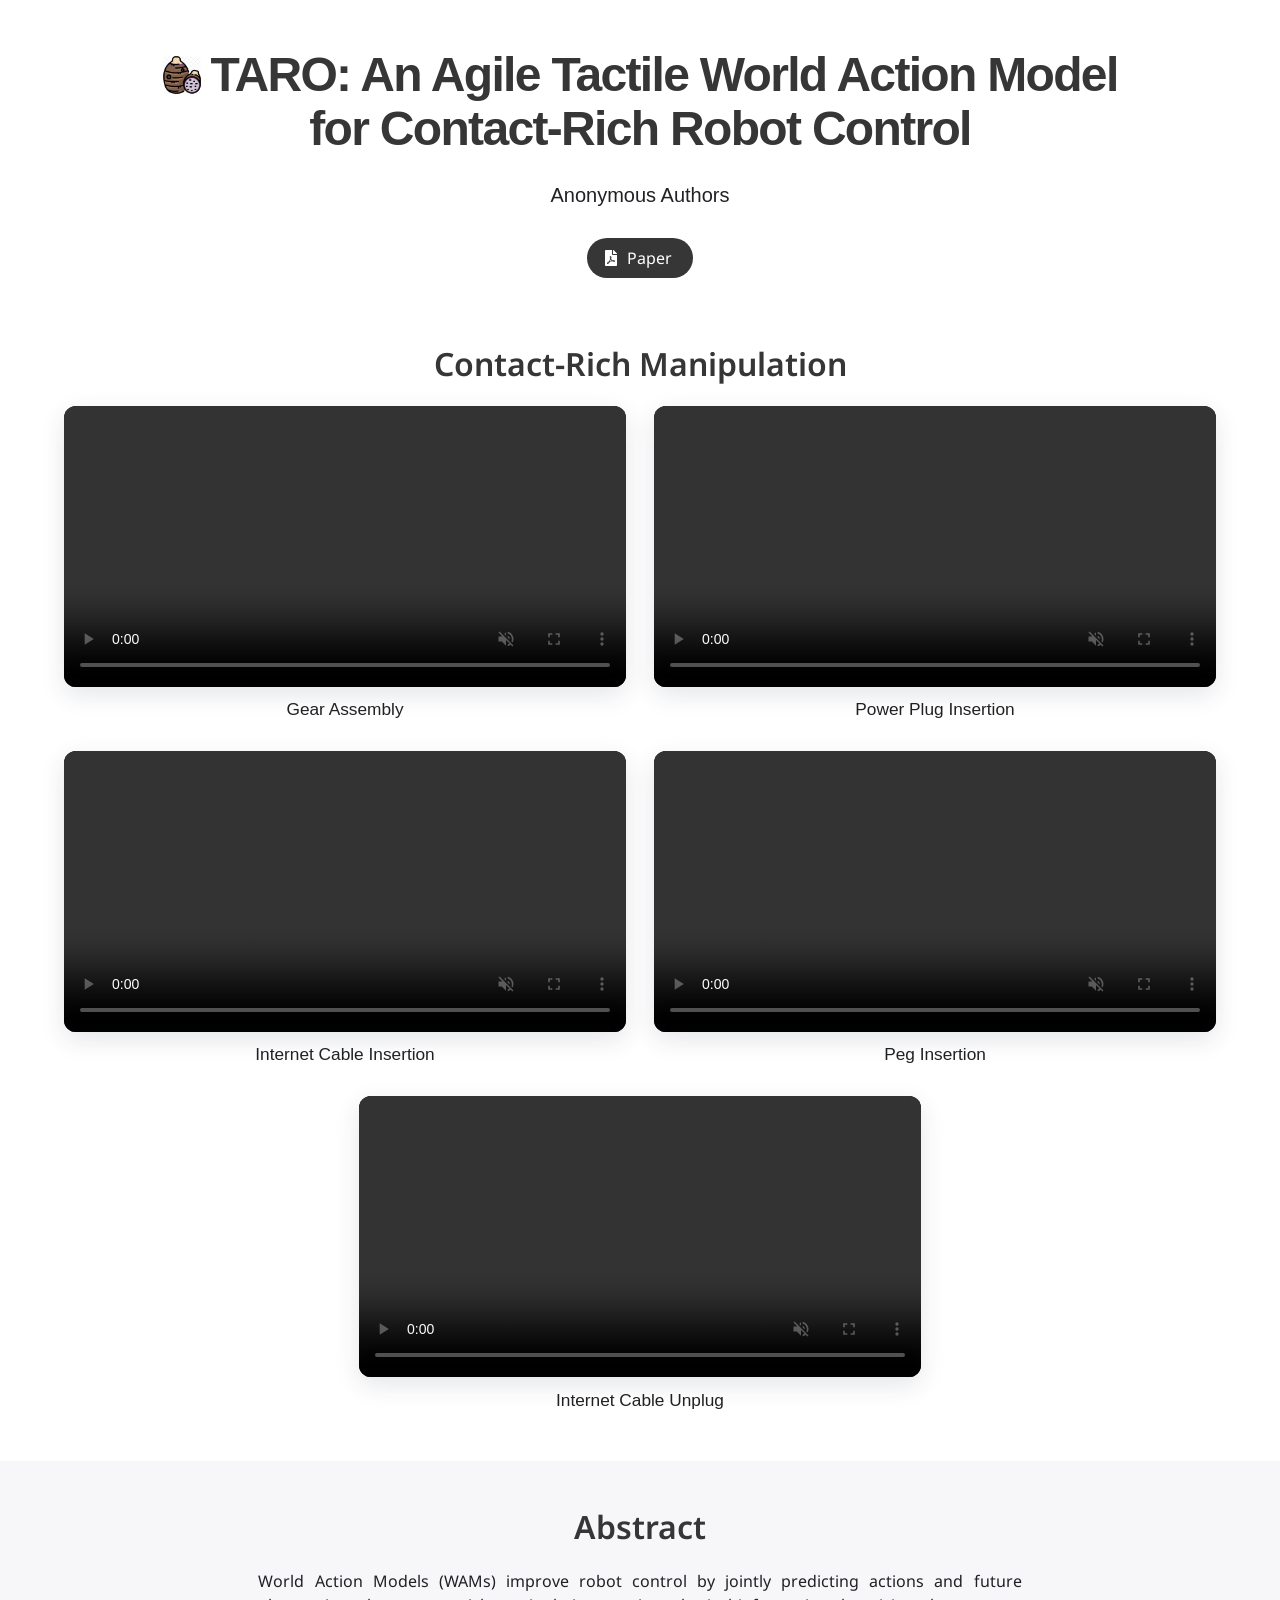
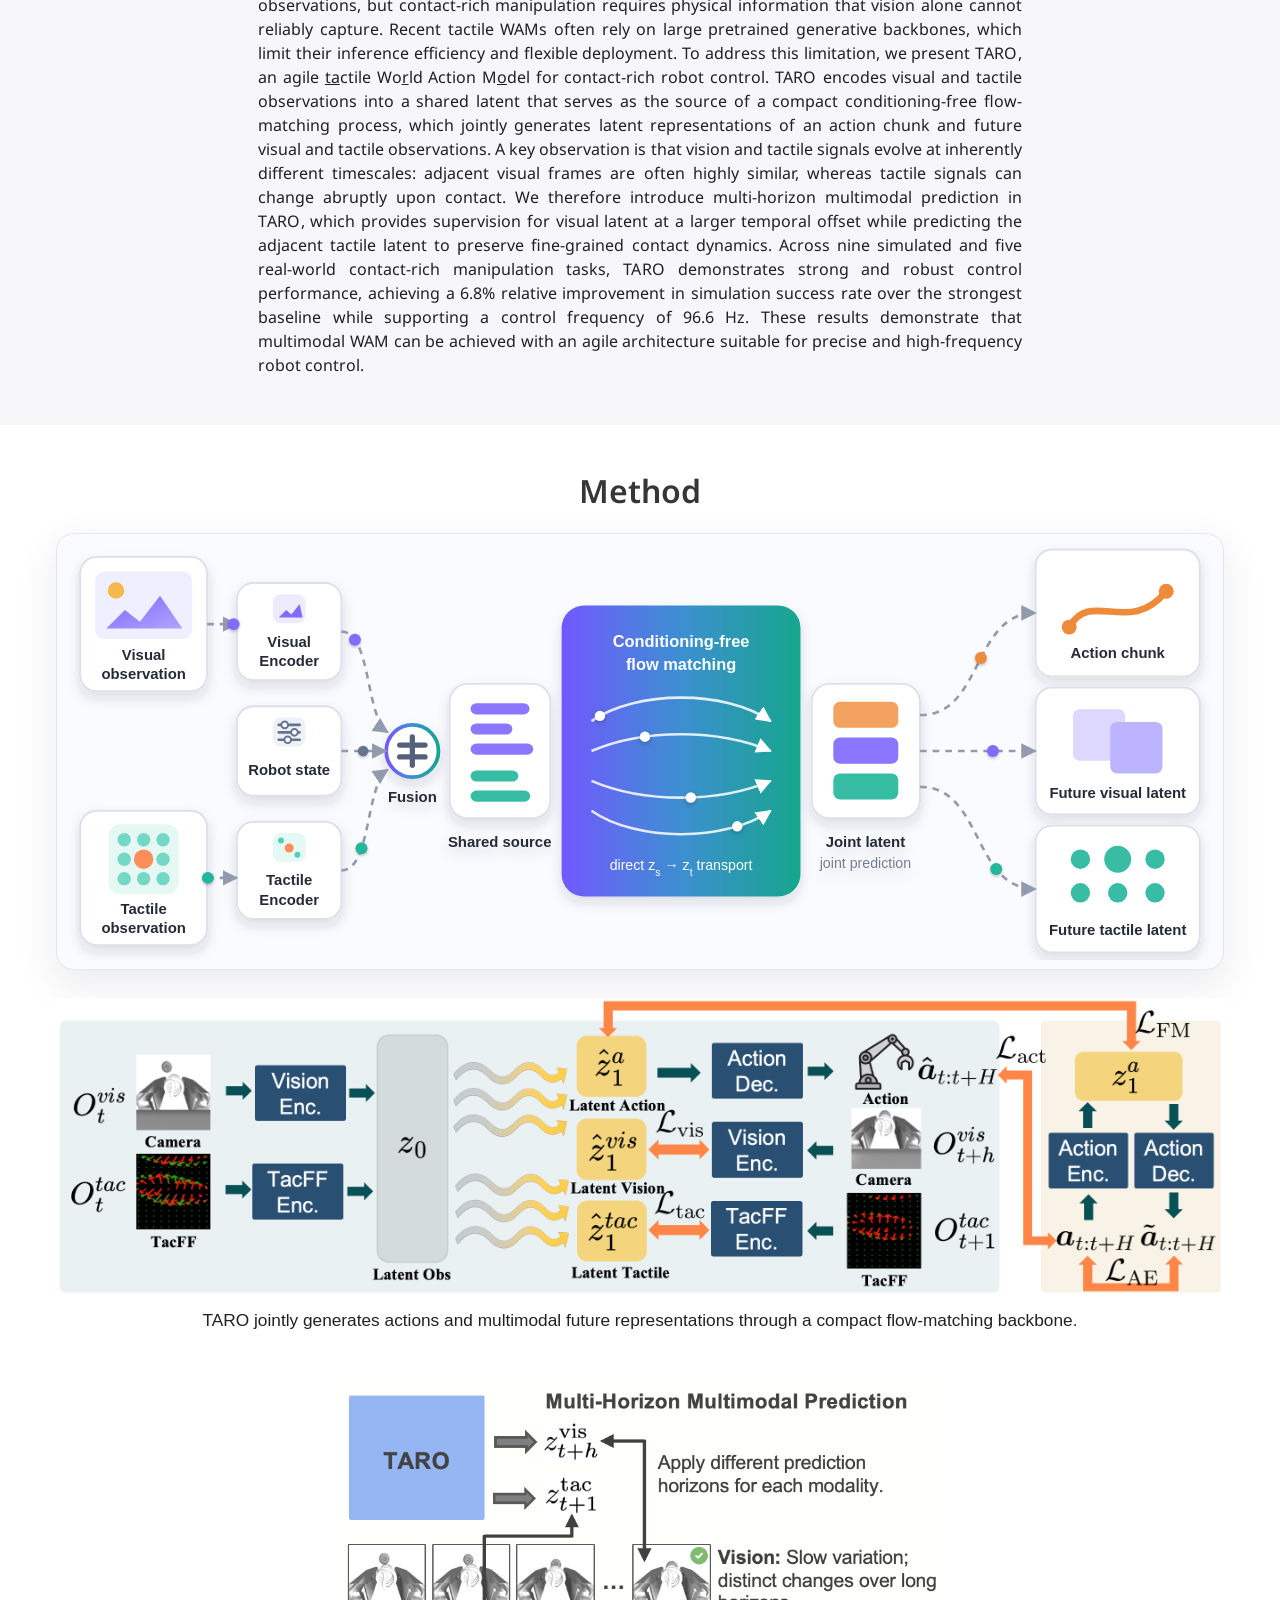
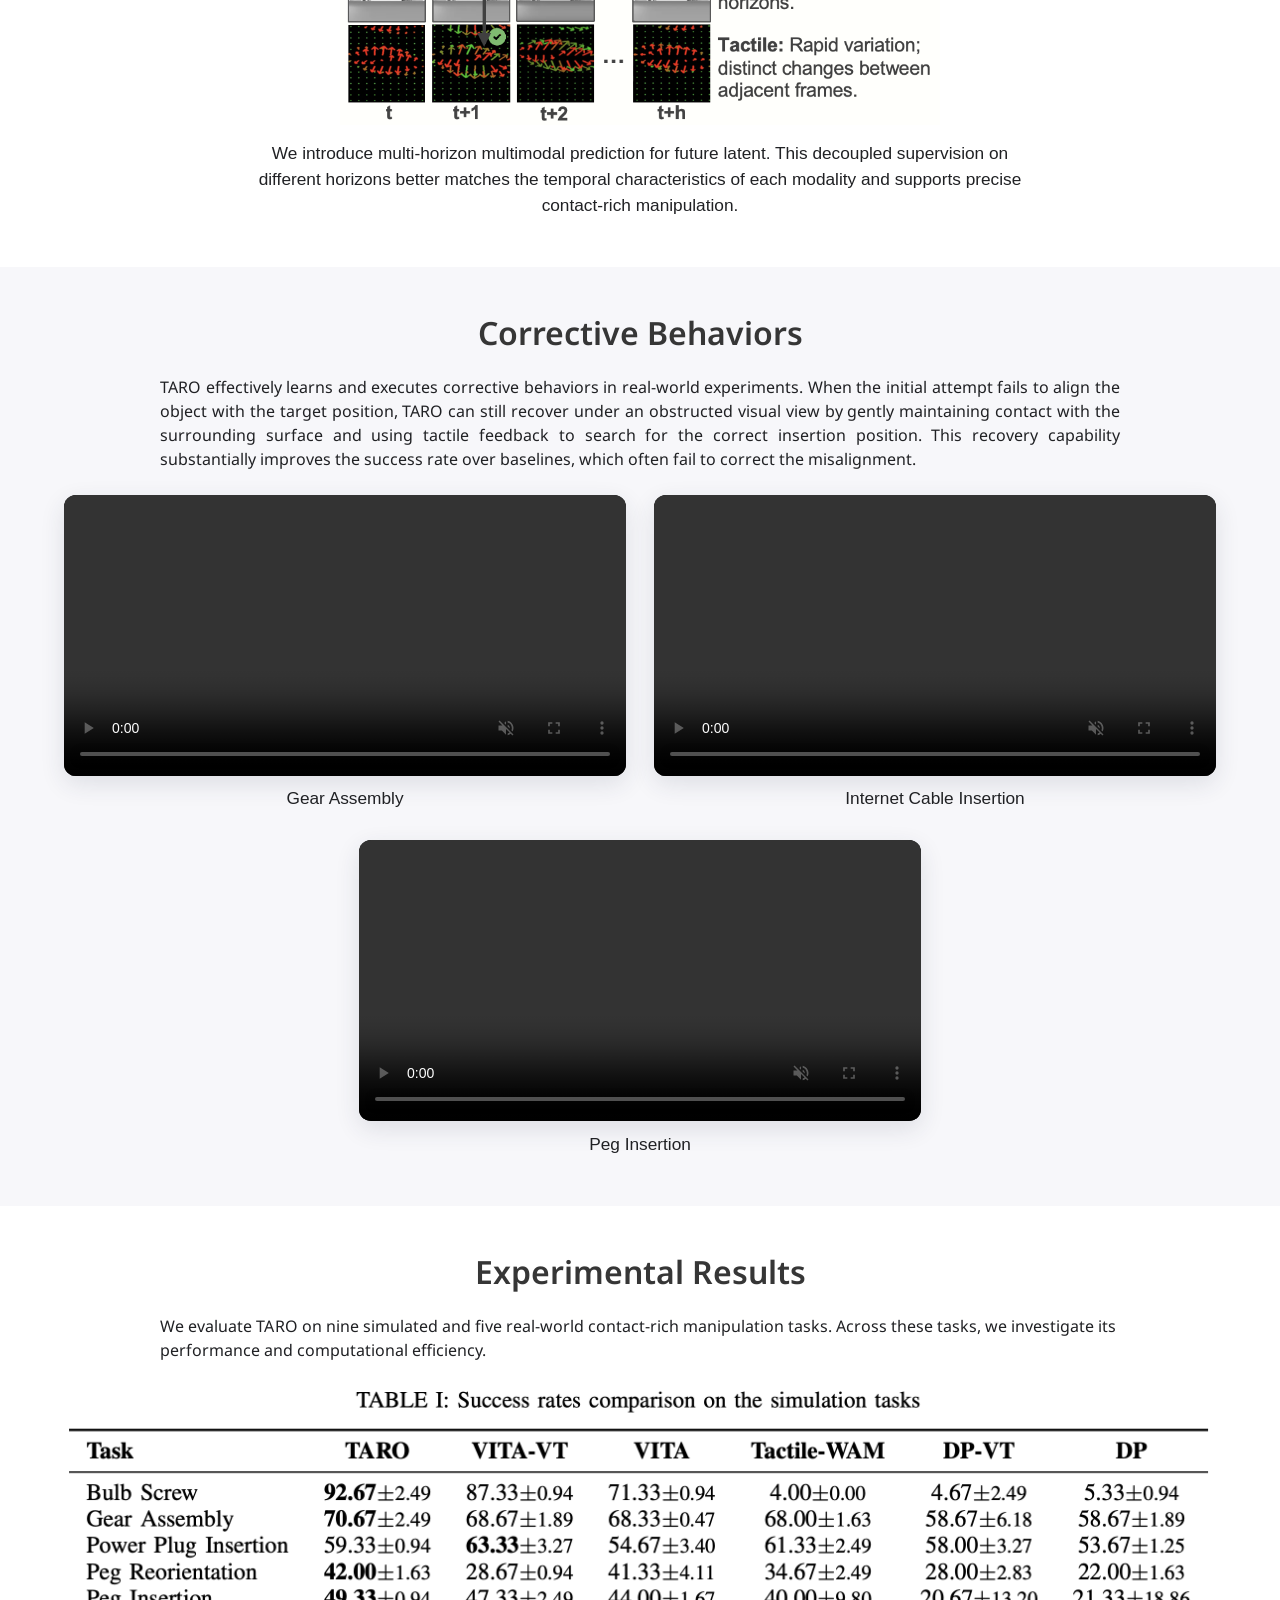
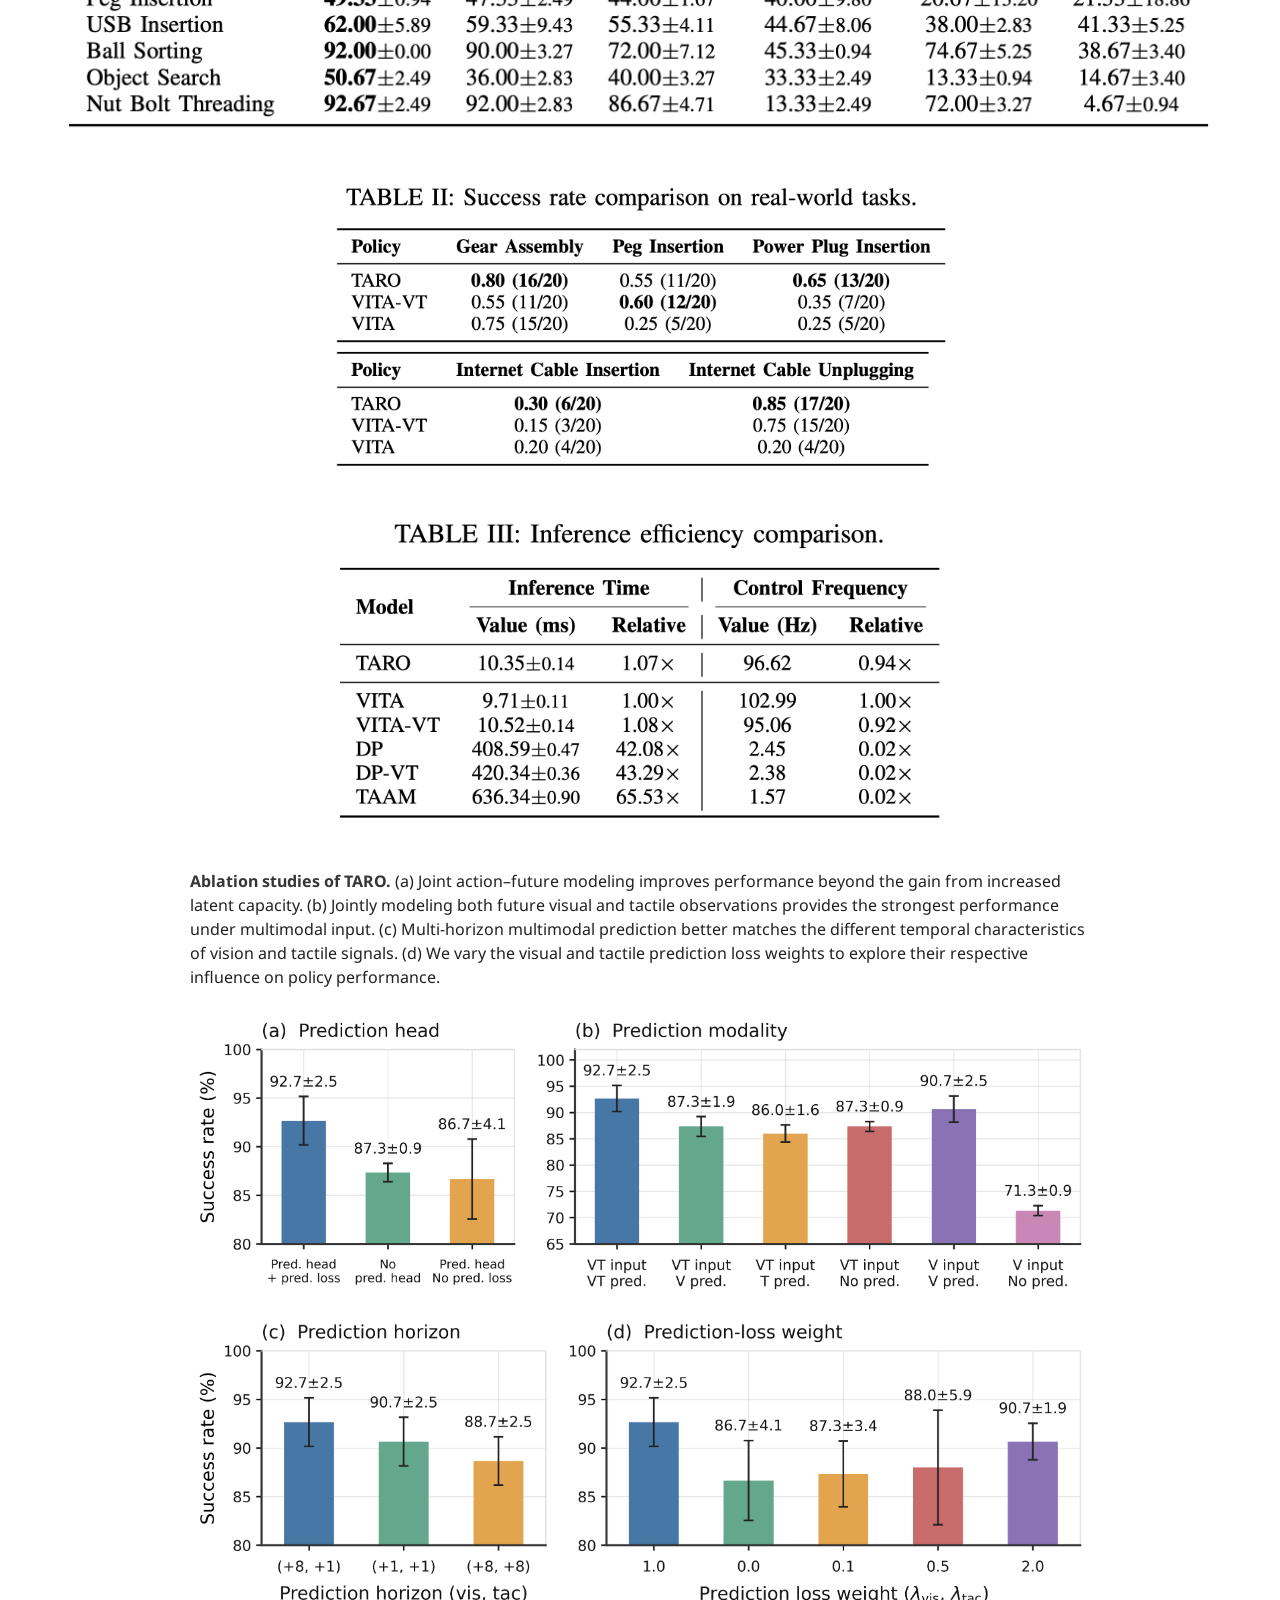
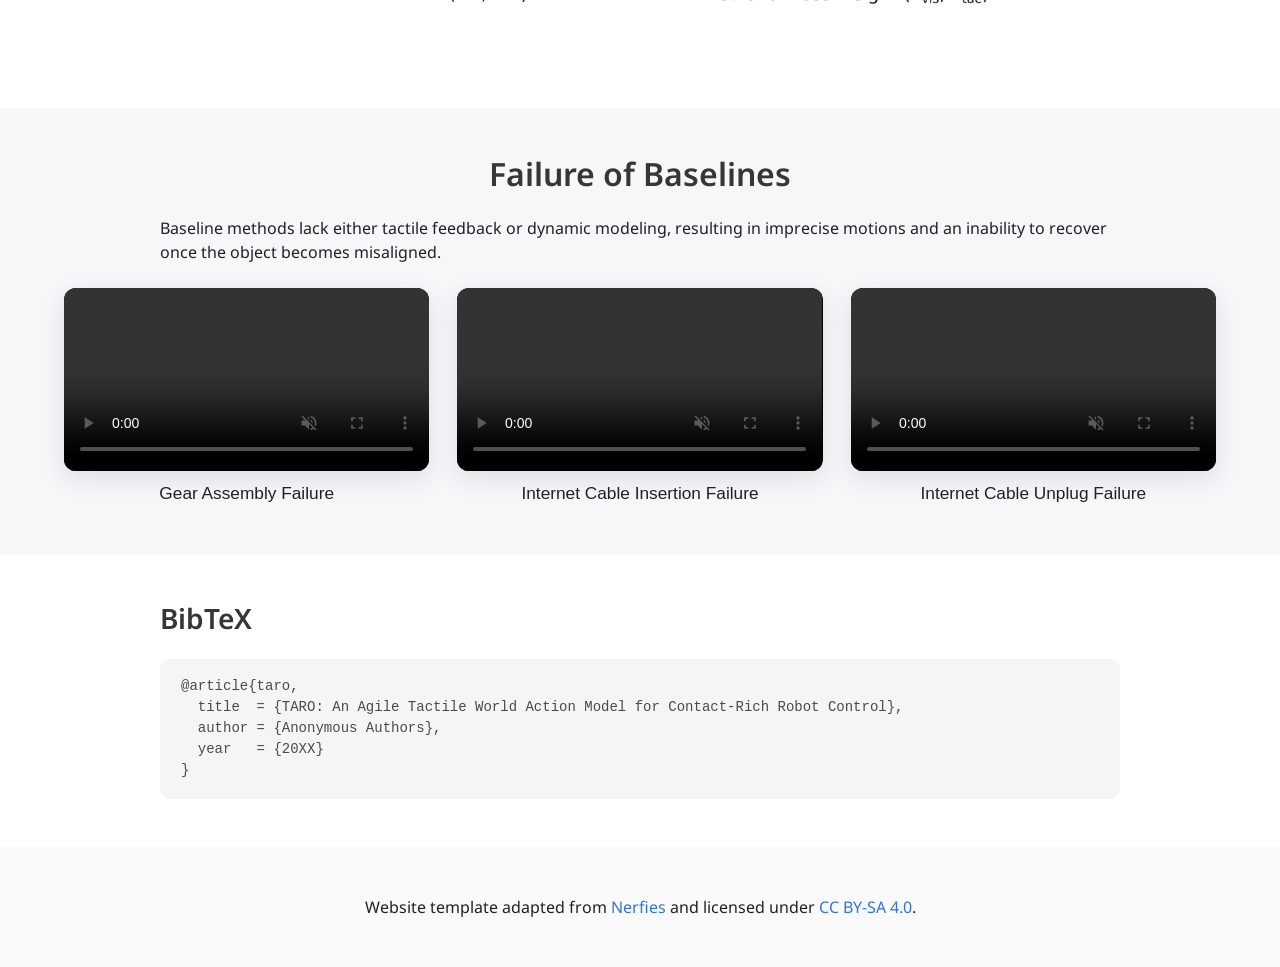
==== anonymous/index.html @ e1e8ef32 "add anonymous" ====
<!DOCTYPE html>
<!-- Generated by scripts/build-anonymous.rb; do not edit directly. -->
<html lang="en">
<head>
  <meta charset="utf-8">
  <meta name="robots" content="noindex, nofollow, noarchive, nosnippet">
  <meta name="description" content="TARO: An Agile Tactile World Action Model for Contact-Rich Robot Control.">
  <meta name="keywords" content="TARO, tactile world action model, visuotactile, robot learning">
  <meta name="viewport" content="width=device-width, initial-scale=1">
  <title>TARO: An Agile Tactile World Action Model for Contact-Rich Robot Control</title>

  <link href="https://fonts.googleapis.com/css?family=Google+Sans|Noto+Sans|Castoro" rel="stylesheet">
  <link rel="stylesheet" href="../static/css/bulma.min.css">
  <link rel="stylesheet" href="../static/css/index.css">
  <link rel="icon" type="image/webp" href="../static/images/taro-icon-svg-download-png-2378925.webp">
  <script defer src="../static/js/fontawesome.all.min.js"></script>
</head>
<body>
  <section class="hero">
    <div class="hero-body">
      <div class="container is-max-desktop">
        <div class="columns is-centered">
          <div class="column has-text-centered">
            <h1 class="title is-1 publication-title">
              <span class="title-brand"><img class="title-brand-icon"
                   src="../static/images/taro-icon-svg-download-png-2378925.webp" alt="">TARO:</span>
              An Agile Tactile World Action Model for Contact-Rich Robot Control
            </h1>

            <div class="is-size-5 publication-authors">
              <span class="author-block">Anonymous Authors</span>
            </div>

            <div class="publication-links">
              <span class="link-block">
                <a href="#" class="button is-normal is-rounded is-dark" aria-label="Paper link placeholder">
                  <span class="icon"><i class="fas fa-file-pdf"></i></span>
                  <span>Paper</span>
                </a>
              </span>
            </div>
          </div>
        </div>
      </div>
    </div>
  </section>

  <section class="section contact-rich-section">
    <div class="container is-widescreen">
      <h2 class="title is-3 has-text-centered">Contact-Rich Manipulation</h2>
      <div class="task-video-grid">
        <figure class="task-video-card">
          <video controls autoplay muted loop playsinline preload="metadata">
            <source src="../static/images/gear_assembly_middle_tactile.mp4" type="video/mp4">
          </video>
          <figcaption>Gear Assembly</figcaption>
        </figure>
        <figure class="task-video-card">
          <video controls autoplay muted loop playsinline preload="metadata">
            <source src="../static/images/power_plug_insertion_middle_tactile.mp4" type="video/mp4">
          </video>
          <figcaption>Power Plug Insertion</figcaption>
        </figure>
        <figure class="task-video-card">
          <video controls autoplay muted loop playsinline preload="metadata">
            <source src="../static/images/internet_cable_insertion_middle_tactile.mp4" type="video/mp4">
          </video>
          <figcaption>Internet Cable Insertion</figcaption>
        </figure>
        <figure class="task-video-card">
          <video controls autoplay muted loop playsinline preload="metadata">
            <source src="../static/images/peg_insertion_middle_tactile.mp4" type="video/mp4">
          </video>
          <figcaption>Peg Insertion</figcaption>
        </figure>
        <figure class="task-video-card">
          <video controls autoplay muted loop playsinline preload="metadata">
            <source src="../static/images/internet_cable_unplug_middle_tactile.mp4" type="video/mp4">
          </video>
          <figcaption>Internet Cable Unplug</figcaption>
        </figure>
      </div>
    </div>
  </section>

  <section class="section section-soft">
    <div class="container is-max-desktop">
      <div class="columns is-centered has-text-centered">
        <div class="column is-four-fifths">
          <h2 class="title is-3">Abstract</h2>
          <div class="content has-text-justified">
            <p>
              World Action Models (WAMs) improve robot control by jointly predicting actions and future
              observations, but contact-rich manipulation requires physical information that vision alone
              cannot reliably capture. Recent tactile WAMs often rely on large pretrained generative
              backbones, which limit their inference efficiency and flexible deployment. To address this
              limitation, we present <span class="taro-name">TARO</span>, an agile
              <u>ta</u>ctile Wo<u>r</u>ld Action M<u>o</u>del for contact-rich robot control.
              <span class="taro-name">TARO</span> encodes visual and tactile observations into a shared latent
              that serves as the source of a compact conditioning-free flow-matching process, which jointly
              generates latent representations of an action chunk and future visual and tactile observations.
              A key observation is that vision and tactile signals evolve at inherently different timescales:
              adjacent visual frames are often highly similar, whereas tactile
              signals can change abruptly upon contact. We therefore introduce multi-horizon multimodal
              prediction in <span class="taro-name">TARO</span>, which provides supervision for visual latent
              at a larger temporal offset while predicting the adjacent tactile latent to preserve fine-grained
              contact dynamics.
              Across nine simulated and five real-world contact-rich manipulation tasks,
              <span class="taro-name">TARO</span> demonstrates strong and robust control performance, achieving
              a 6.8% relative improvement in simulation success rate over the strongest baseline while
              supporting a control frequency of 96.6&nbsp;Hz. These results demonstrate that multimodal WAM
              can be achieved with an agile architecture suitable for precise and high-frequency robot control.
            </p>
          </div>
        </div>
      </div>
    </div>
  </section>

  <section class="section">
    <div class="container is-fluid framework-shell">
      <h2 class="title is-3 has-text-centered">Method</h2>
      <figure class="method-figure">
        <div class="framework-container">
          <object class="framework-diagram" data="../static/images/taro_framework.svg" type="image/svg+xml"
                  aria-label="Animated diagram of the TARO framework">
            TARO framework: visual and tactile observations are encoded and fused into a shared
            source latent, transformed through flow matching, and decoded or supervised as action,
            future visual, and future tactile targets.
          </object>
        </div>
        <img class="tactile-framework-diagram" src="../static/images/tac_framework.png"
             alt="Tactile framework architecture">
        <figcaption>
          TARO jointly generates actions and multimodal future representations through a compact flow-matching backbone.
        </figcaption>
      </figure>
      <figure class="method-figure multi-horizon-figure">
        <img src="../static/images/multi-horizon.png"
             alt="Multi-horizon multimodal prediction for visual and tactile observations">
        <figcaption>
          We introduce multi-horizon multimodal prediction for future latent. This decoupled supervision on different horizons better matches the temporal characteristics
          of each modality and supports precise contact-rich manipulation.
        </figcaption>
      </figure>
    </div>
  </section>

  <section class="section section-soft">
    <div class="container is-widescreen">
      <h2 class="title is-3 has-text-centered">Corrective Behaviors</h2>
      <div class="content has-text-justified corrective-copy">
        <p>
          TARO effectively learns and executes corrective behaviors in real-world experiments.
          When the initial attempt fails to align the object with the target position, TARO can
          still recover under an obstructed visual view by gently maintaining contact with the
          surrounding surface and using tactile feedback to search for the correct insertion
          position. This recovery capability substantially improves the success rate over
          baselines, which often fail to correct the misalignment.
        </p>
      </div>
      <div class="corrective-video-grid">
        <figure class="task-video-card">
          <video controls autoplay muted loop playsinline preload="metadata">
            <source src="../static/images/gear_box_recovery_corrective.mp4" type="video/mp4">
          </video>
          <figcaption>Gear Assembly</figcaption>
        </figure>
        <figure class="task-video-card">
          <video controls autoplay muted loop playsinline preload="metadata">
            <source src="../static/images/internet_cable_insertion_corrective.mp4" type="video/mp4">
          </video>
          <figcaption>Internet Cable Insertion</figcaption>
        </figure>
        <figure class="task-video-card">
          <video controls autoplay muted loop playsinline preload="metadata">
            <source src="../static/images/peg_insertion_corrective.mp4" type="video/mp4">
          </video>
          <figcaption>Peg Insertion</figcaption>
        </figure>
      </div>
    </div>
  </section>

  <section class="section">
    <div class="container is-widescreen">
      <h2 class="title is-3 has-text-centered">Experimental Results</h2>
      <div class="content results-copy">
        <p>
          We evaluate <span class="taro-name">TARO</span> on nine simulated and five real-world contact-rich
          manipulation tasks. Across these tasks, we investigate its performance and computational efficiency.
        </p>
      </div>
      <figure class="results-figure">
        <img src="../static/images/sim sc.png"
             alt="Simulation success-rate comparison">
      </figure>
      <figure class="results-figure small-results-figure">
        <img src="../static/images/real sc.png"
             alt="Real-world success-rate comparison">
      </figure>
      <figure class="results-figure small-results-figure">
        <img src="../static/images/efficiency.png"
             alt="Inference efficiency comparison">
      </figure>
      <div class="content ablation-copy">
        <p>
          <strong>Ablation studies of TARO.</strong>
          (a) Joint action&ndash;future modeling improves performance beyond the gain from increased latent capacity.
          (b) Jointly modeling both future visual and tactile observations provides the strongest performance under multimodal input.
          (c) Multi-horizon multimodal prediction better matches the different temporal characteristics of vision and tactile signals.
          (d) We vary the visual and tactile prediction loss weights to explore their respective influence on policy performance.
        </p>
      </div>
      <figure class="results-figure ablation-results-figure">
        <img src="../static/images/ablation_combined.png"
             alt="Combined ablation study results">
      </figure>
    </div>
  </section>

  <section class="section section-soft">
    <div class="container is-widescreen">
      <h2 class="title is-3 has-text-centered">Failure of Baselines</h2>
      <div class="content failure-copy">
        <p>
          Baseline methods lack either tactile feedback or dynamic modeling, resulting in imprecise
          motions and an inability to recover once the object becomes misaligned.
        </p>
      </div>
      <div class="failure-video-grid">
        <figure class="task-video-card">
          <video controls autoplay muted loop playsinline preload="metadata">
            <source src="../static/images/gear_assembly_failure.mp4" type="video/mp4">
          </video>
          <figcaption>Gear Assembly Failure</figcaption>
        </figure>
        <figure class="task-video-card">
          <video controls autoplay muted loop playsinline preload="metadata">
            <source src="../static/images/internet_cable_insertion_failure.mp4" type="video/mp4">
          </video>
          <figcaption>Internet Cable Insertion Failure</figcaption>
        </figure>
        <figure class="task-video-card">
          <video controls autoplay muted loop playsinline preload="metadata">
            <source src="../static/images/internet_cable_unplug_failure.mp4" type="video/mp4">
          </video>
          <figcaption>Internet Cable Unplug Failure</figcaption>
        </figure>
      </div>
    </div>
  </section>

  <section class="section" id="BibTeX">
    <div class="container is-max-desktop content">
      <h2 class="title">BibTeX</h2>
      <pre><code>@article{taro,
  title  = {TARO: An Agile Tactile World Action Model for Contact-Rich Robot Control},
  author = {Anonymous Authors},
  year   = {20XX}
}</code></pre>
    </div>
  </section>

  <footer class="footer">
    <div class="container">
      <div class="columns is-centered">
        <div class="column is-8">
          <div class="content has-text-centered">
            <p>
              Website template adapted from
              <a href="https://nerfies.github.io">Nerfies</a> and licensed under
              <a rel="license" href="https://creativecommons.org/licenses/by-sa/4.0/">CC BY-SA 4.0</a>.
            </p>
          </div>
        </div>
      </div>
    </div>
  </footer>
</body>
</html>
---- static/css/index.css ----
:root {
  --accent: #6b4eff;
  --accent-soft: #eeeaff;
  --ink: #202124;
  --muted: #667085;
}

body {
  color: var(--ink);
  font-family: "Noto Sans", sans-serif;
}

.publication-title,
.publication-authors {
  font-family: "Google Sans", sans-serif;
}

.publication-title {
  letter-spacing: -0.035em;
  line-height: 1.12;
}

.title-brand {
  display: inline-block;
  white-space: nowrap;
}

.title-brand-icon {
  height: 0.82em;
  margin-right: 0.18em;
  object-fit: contain;
  vertical-align: -0.08em;
  width: 0.82em;
}

.author-block {
  display: inline-block;
  margin: 0 0.15rem;
}

.affiliation-block {
  color: var(--muted);
  margin-top: 0.3rem;
}

.internship-note {
  font-size: 0.9rem;
  margin-top: 0.35rem;
}

.publication-links {
  margin-top: 1.5rem;
}

.link-block a {
  margin: 0.25rem;
}

.framework-container {
  background: #fafbfe;
  border: 1px solid #e4e7ee;
  border-radius: 18px;
  box-shadow: 0 14px 40px rgb(38 50 74 / 10%);
  overflow-x: auto;
  padding: 0.5rem;
}

.framework-shell {
  max-width: 1500px;
}

.framework-diagram {
  display: block;
  width: 100%;
}

.taro-name {
  font-variant: small-caps;
  font-weight: 400;
  letter-spacing: 0.02em;
}

.section-soft {
  background: #f7f7fa;
}

.section-copy {
  margin: 1.5rem auto 0;
  max-width: 48rem;
}

.contact-rich-section {
  padding-top: 1rem;
}

.task-video-grid {
  display: grid;
  gap: 1.75rem;
  grid-template-columns: repeat(2, minmax(0, 1fr));
}

.task-video-grid .task-video-card:last-child {
  grid-column: 1 / -1;
  justify-self: center;
  width: calc(50% - 0.875rem);
}

.task-video-card {
  margin: 0;
  min-width: 0;
}

.task-video-card video {
  background: #000;
  border-radius: 12px;
  box-shadow: 0 8px 24px rgb(38 50 74 / 12%);
  display: block;
  height: auto;
  width: 100%;
}

.task-video-card figcaption,
.method-figure figcaption {
  color: var(--ink);
  font-family: "Google Sans", sans-serif;
  font-size: 1.08rem;
  font-weight: 500;
  margin-top: 0.65rem;
  text-align: center;
}

.method-figure {
  margin: 0;
}

.tactile-framework-diagram {
  display: block;
  height: auto;
  margin: 1.75rem auto 0;
  max-width: 1200px;
  width: 100%;
}

.multi-horizon-figure {
  margin-top: 3rem;
  text-align: center;
}

.multi-horizon-figure img {
  height: auto;
  max-width: 600px;
  width: 100%;
}

.multi-horizon-figure figcaption {
  margin-left: auto;
  margin-right: auto;
  max-width: 48rem;
}

.corrective-video-grid {
  display: grid;
  gap: 1.75rem;
  grid-template-columns: repeat(2, minmax(0, 1fr));
}

.corrective-copy {
  margin: 0 auto 2rem;
  max-width: 60rem;
}

.corrective-video-grid .task-video-card:last-child {
  grid-column: 1 / -1;
  justify-self: center;
  width: calc(50% - 0.875rem);
}

.failure-video-grid {
  display: grid;
  gap: 1.75rem;
  grid-template-columns: repeat(3, minmax(0, 1fr));
}

.failure-copy {
  margin: 0 auto 2rem;
  max-width: 60rem;
}

.results-figure {
  margin: 0 auto 2.5rem;
  text-align: center;
}

.results-copy {
  margin: 0 auto 2rem;
  max-width: 60rem;
}

.results-figure img {
  height: auto;
  max-width: 100%;
}

.small-results-figure {
  max-width: 620px;
}

.ablation-copy {
  margin: 0 auto 1.25rem;
  max-width: 900px;
}

.ablation-results-figure {
  max-width: 900px;
}

.media-placeholder {
  align-items: center;
  aspect-ratio: 4 / 3;
  background:
    linear-gradient(135deg, rgb(107 78 255 / 10%), rgb(48 193 170 / 12%)),
    repeating-linear-gradient(135deg, transparent, transparent 12px, rgb(255 255 255 / 45%) 12px, rgb(255 255 255 / 45%) 24px);
  border: 2px dashed rgb(107 78 255 / 35%);
  border-radius: 14px;
  color: var(--accent);
  display: flex;
  font-family: "Google Sans", sans-serif;
  font-weight: 600;
  justify-content: center;
  min-height: 12rem;
}

.media-placeholder-wide {
  aspect-ratio: 16 / 9;
}

pre {
  border-radius: 10px;
}

.footer {
  padding: 3rem 1.5rem;
}

@media screen and (max-width: 768px) {
  .publication-title {
    font-size: 2.5rem !important;
  }

  .framework-container {
    margin-left: -1.5rem;
    margin-right: -1.5rem;
  }

  .framework-diagram {
    min-width: 980px;
  }

  .task-video-grid,
  .corrective-video-grid,
  .failure-video-grid {
    grid-template-columns: 1fr;
  }

  .task-video-grid .task-video-card:last-child,
  .corrective-video-grid .task-video-card:last-child {
    grid-column: auto;
    width: 100%;
  }
}
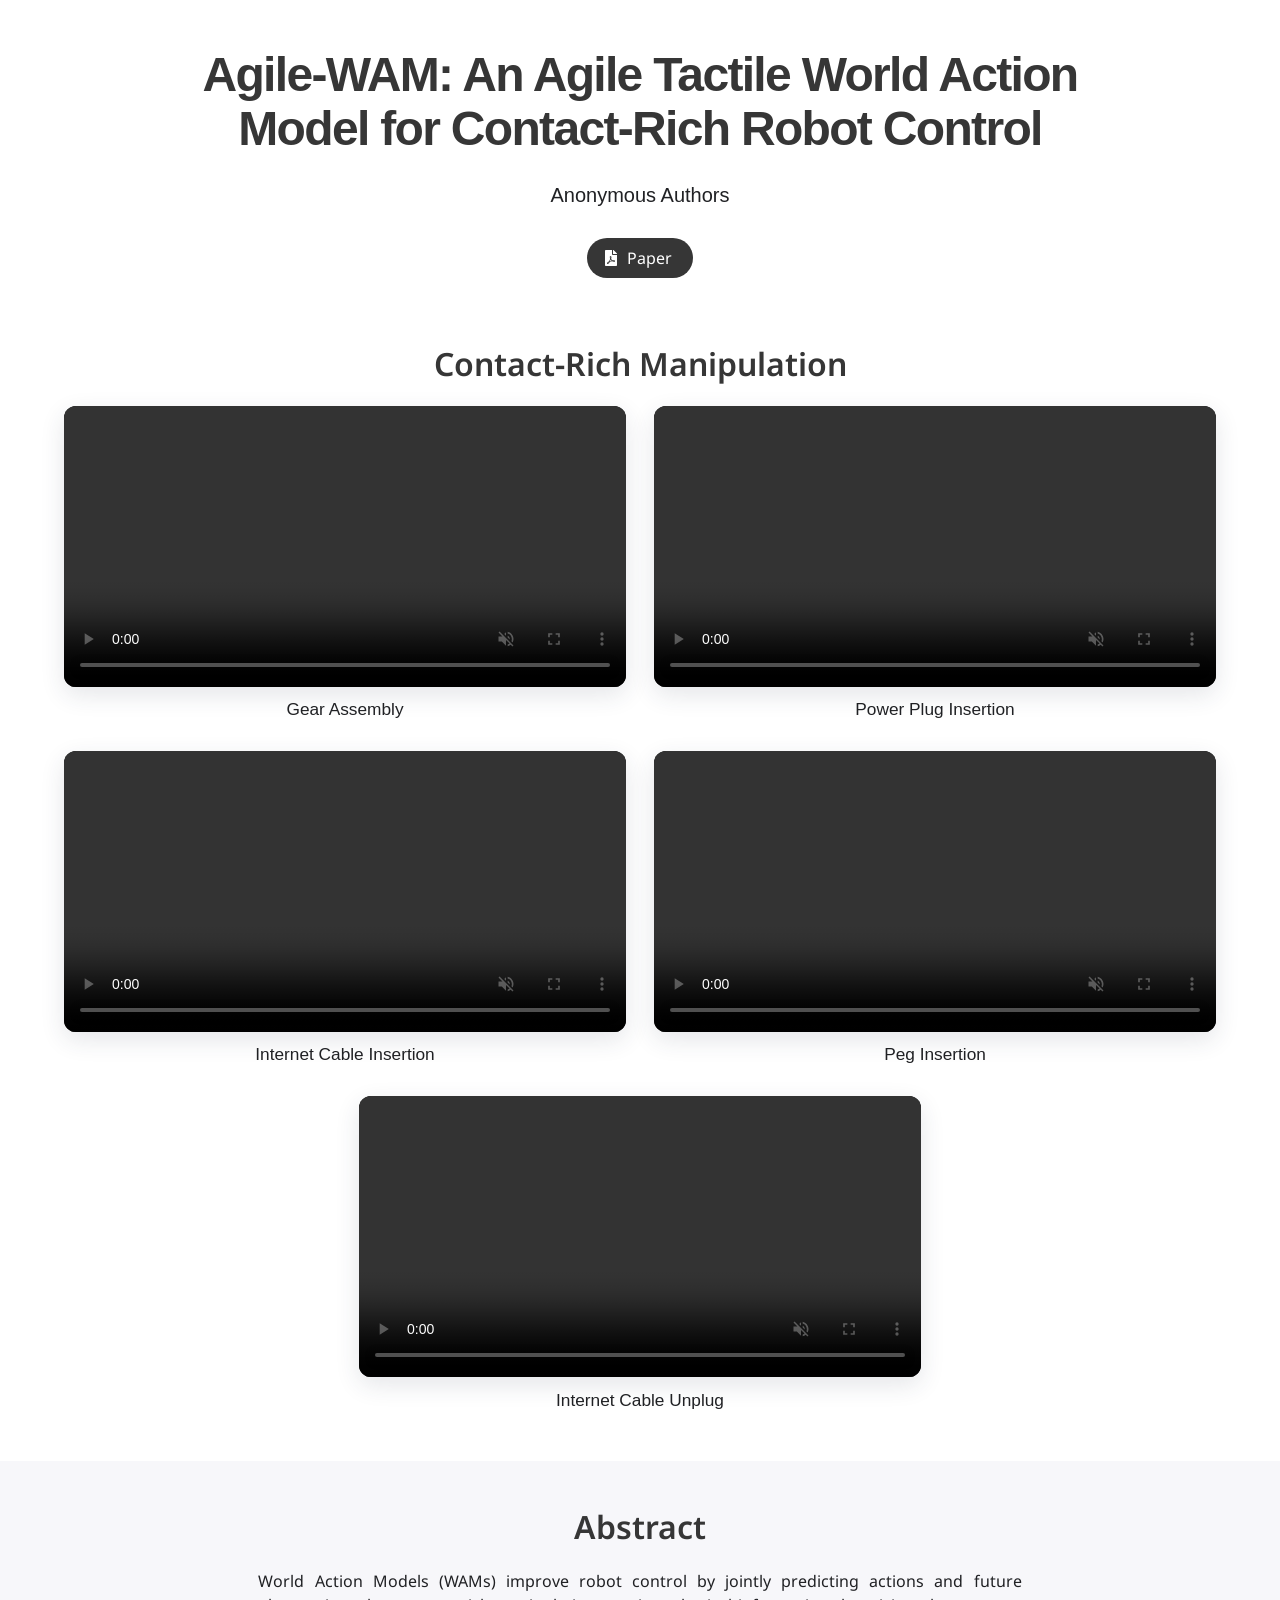
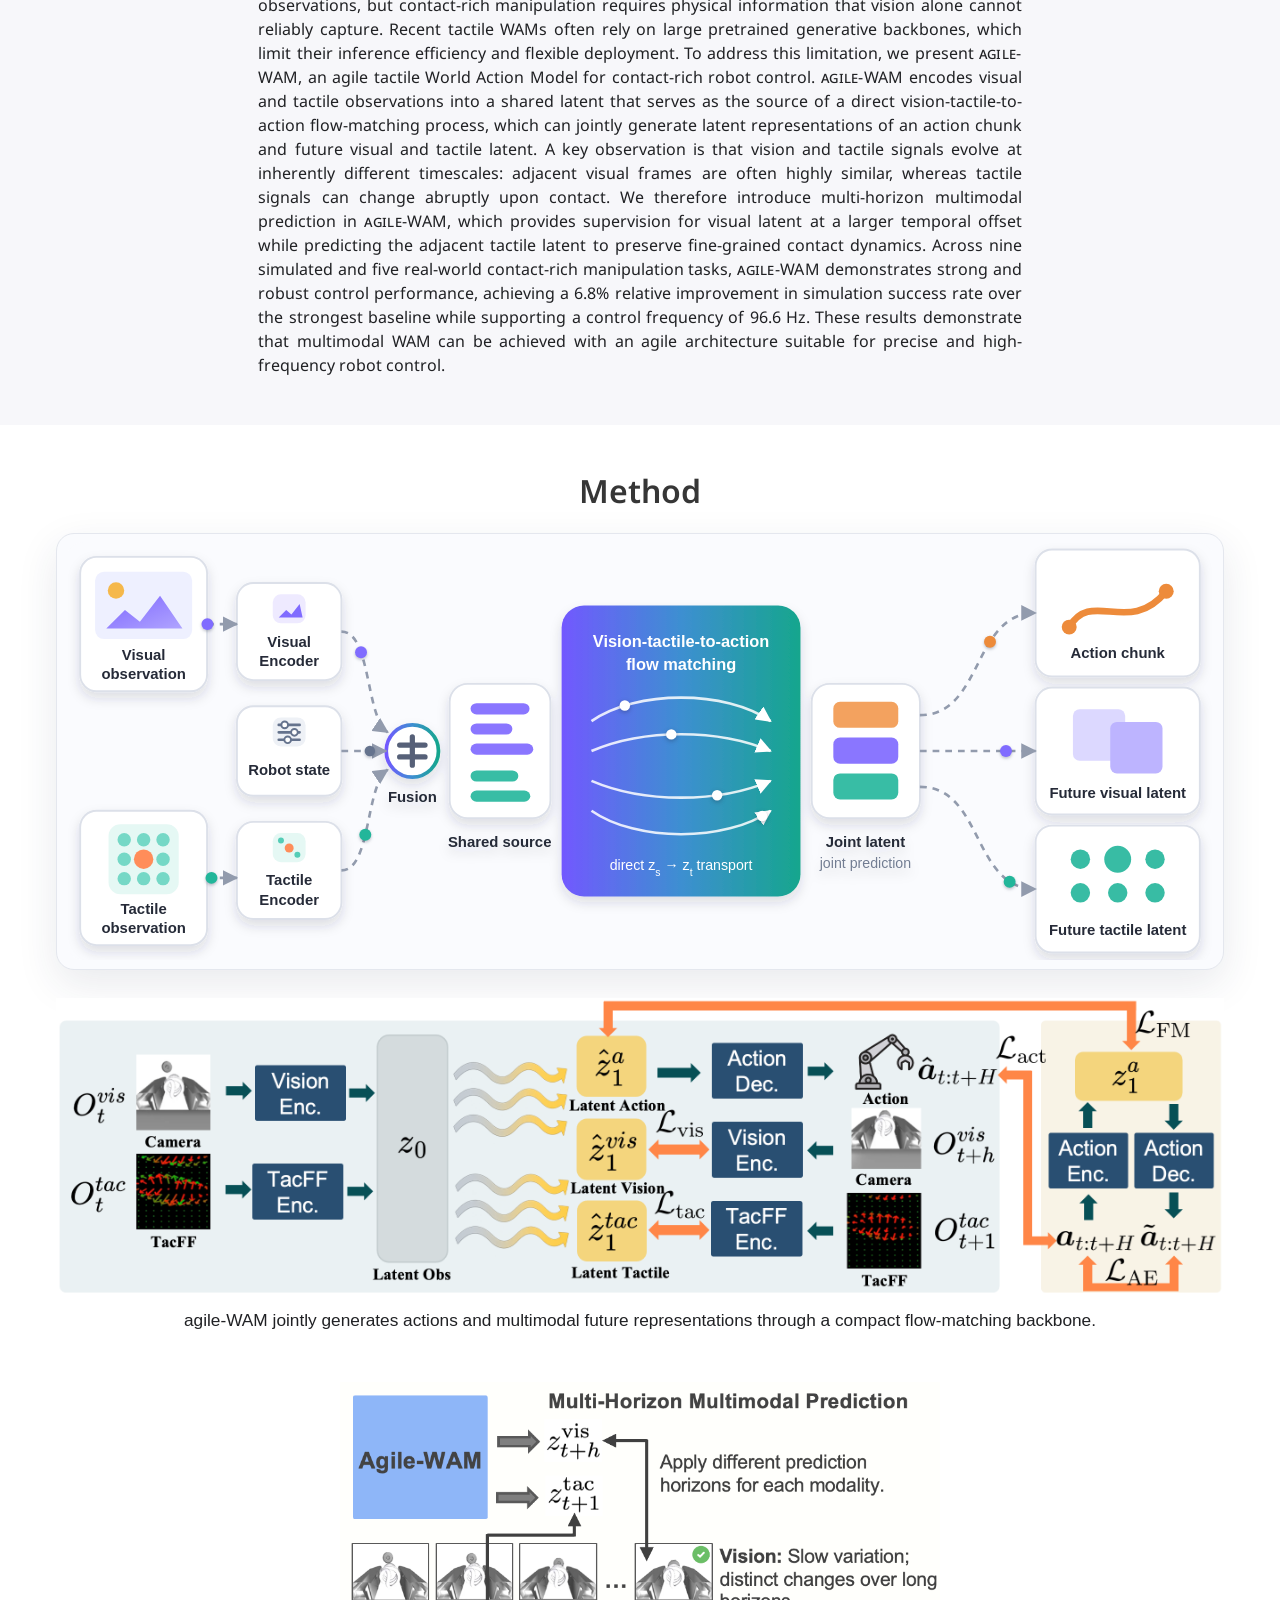
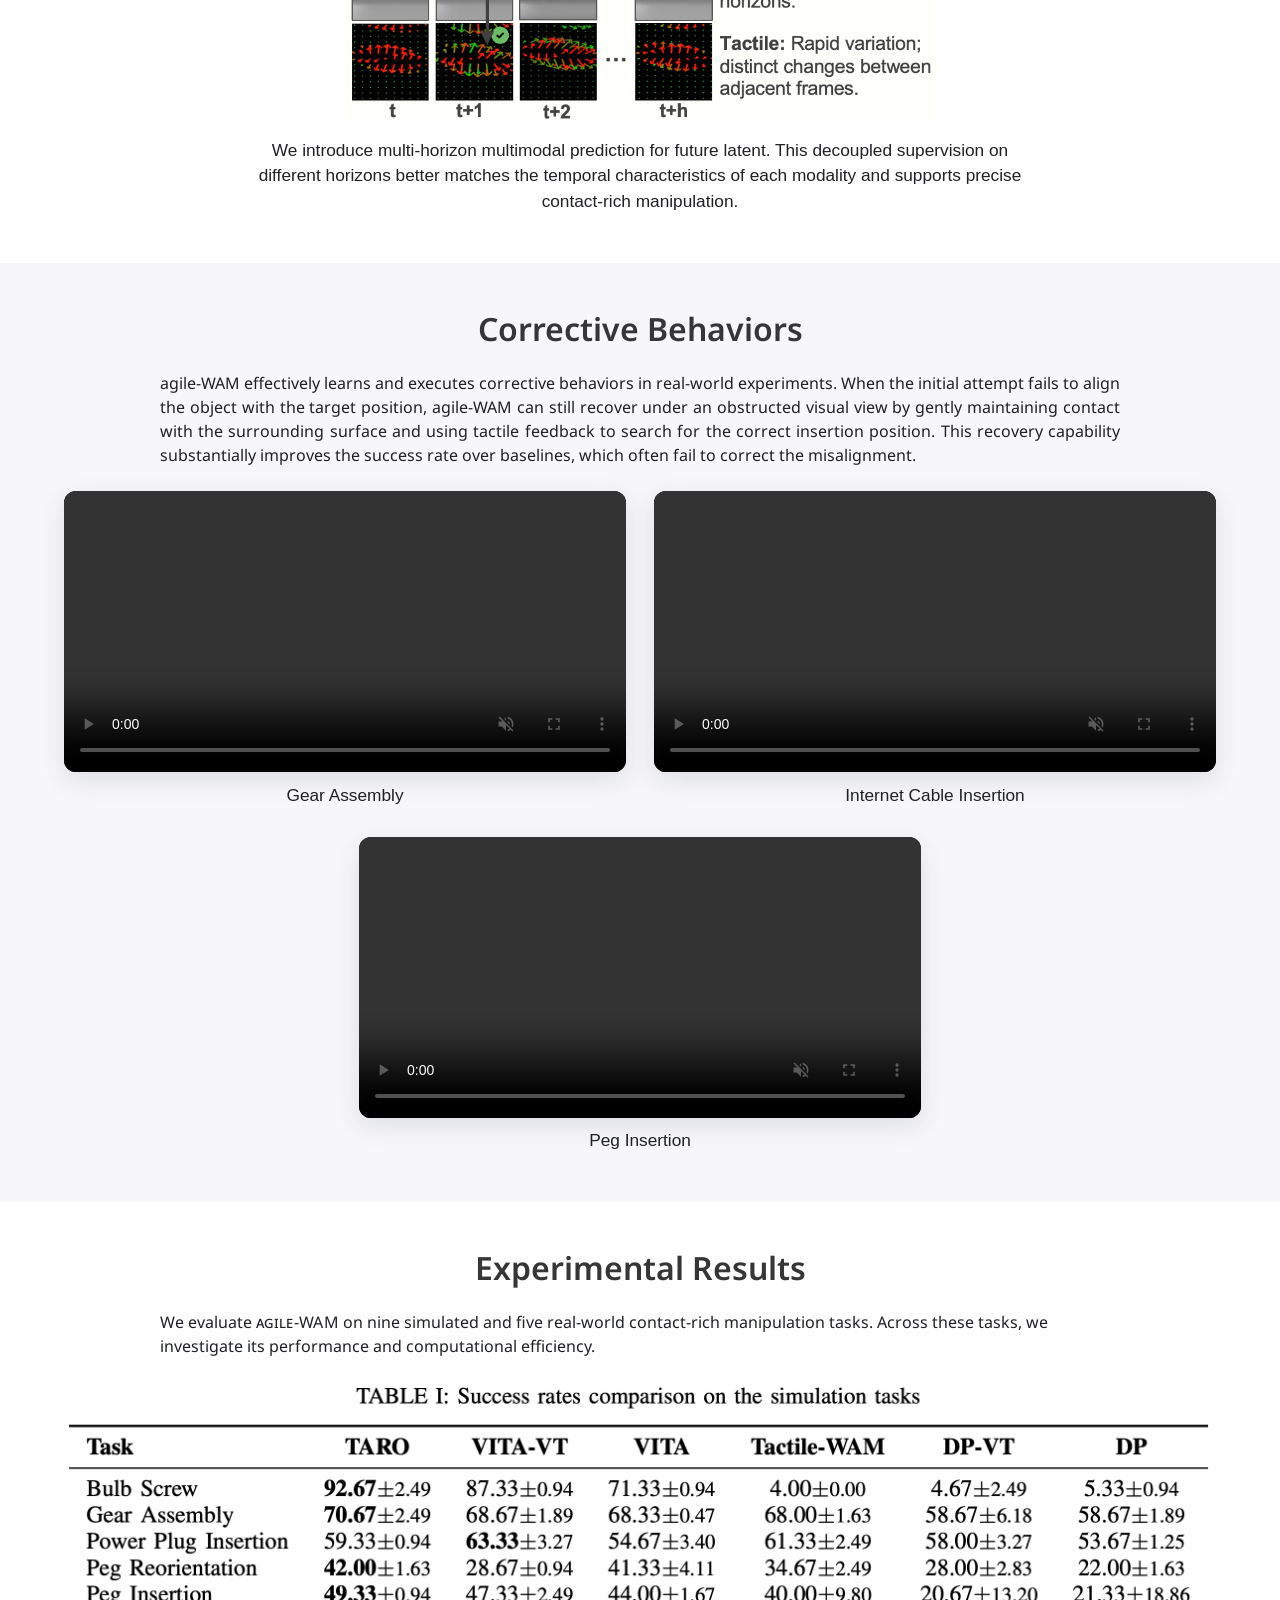
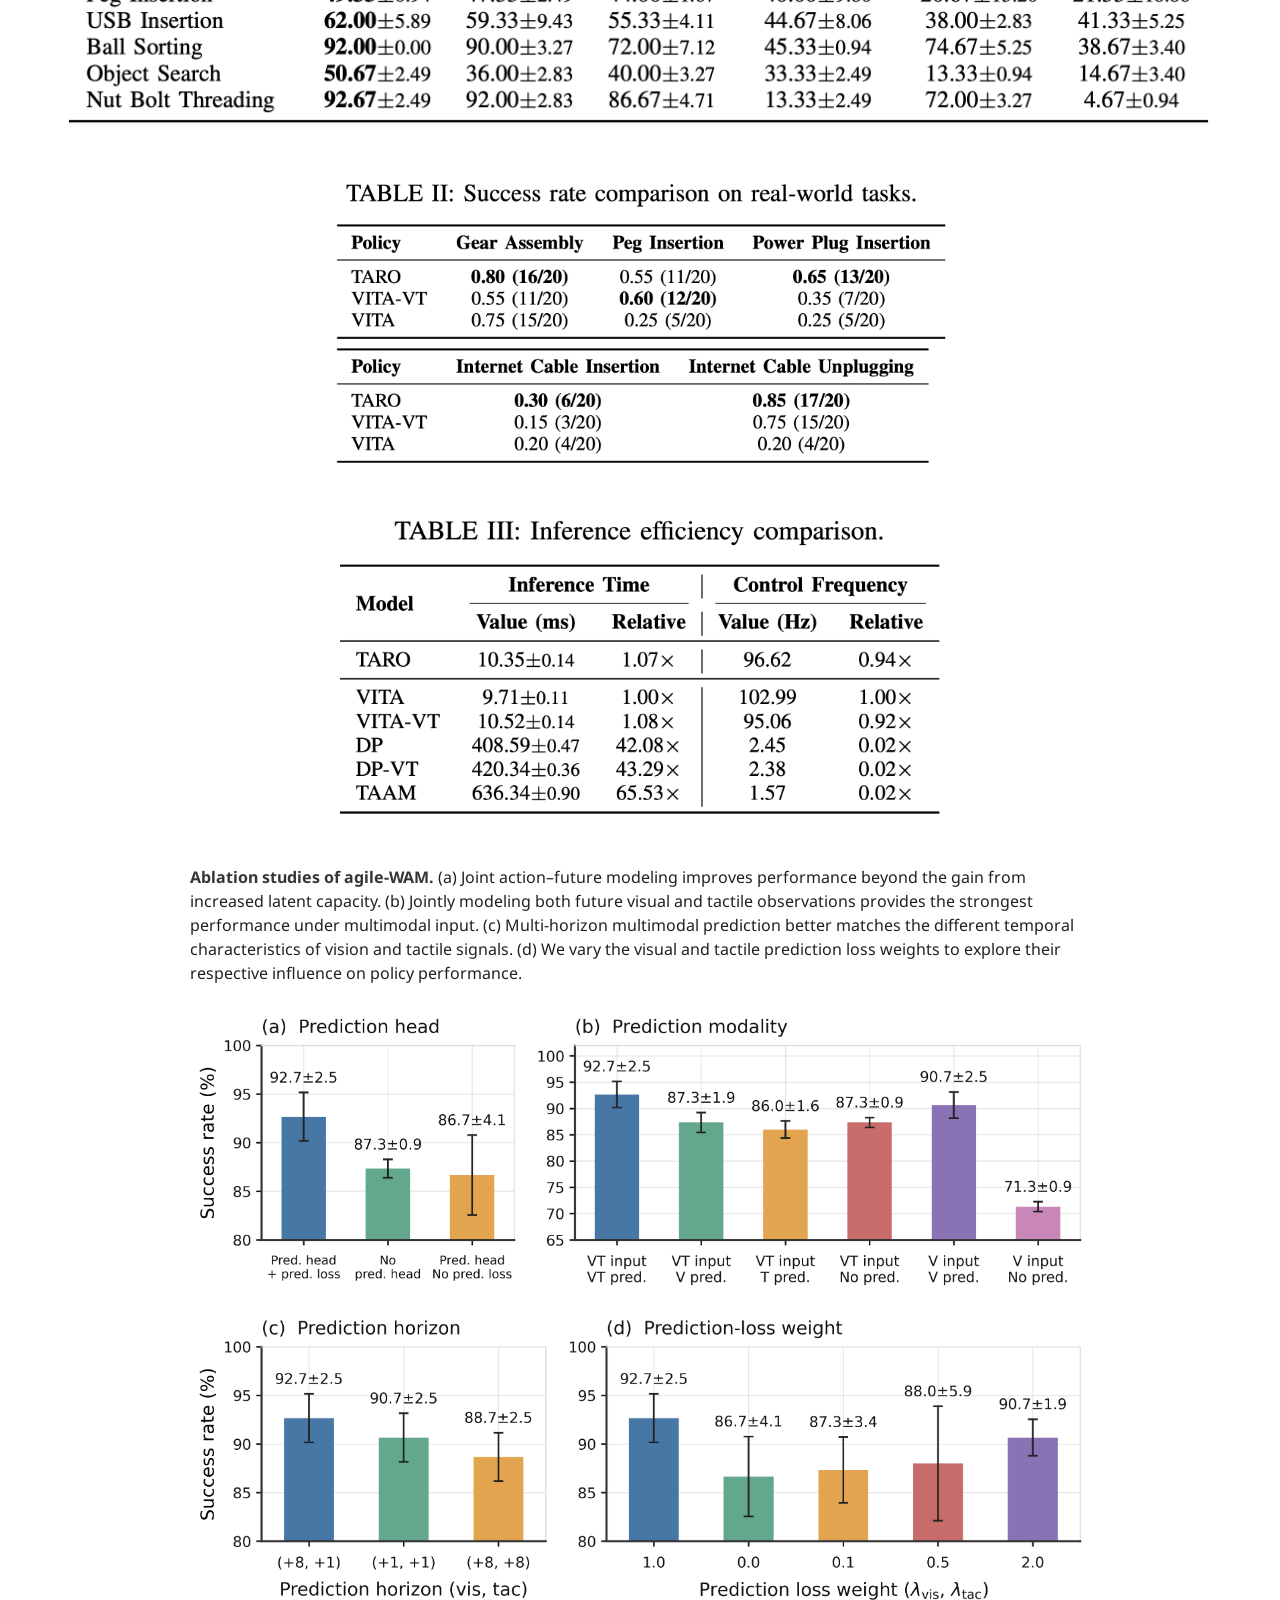
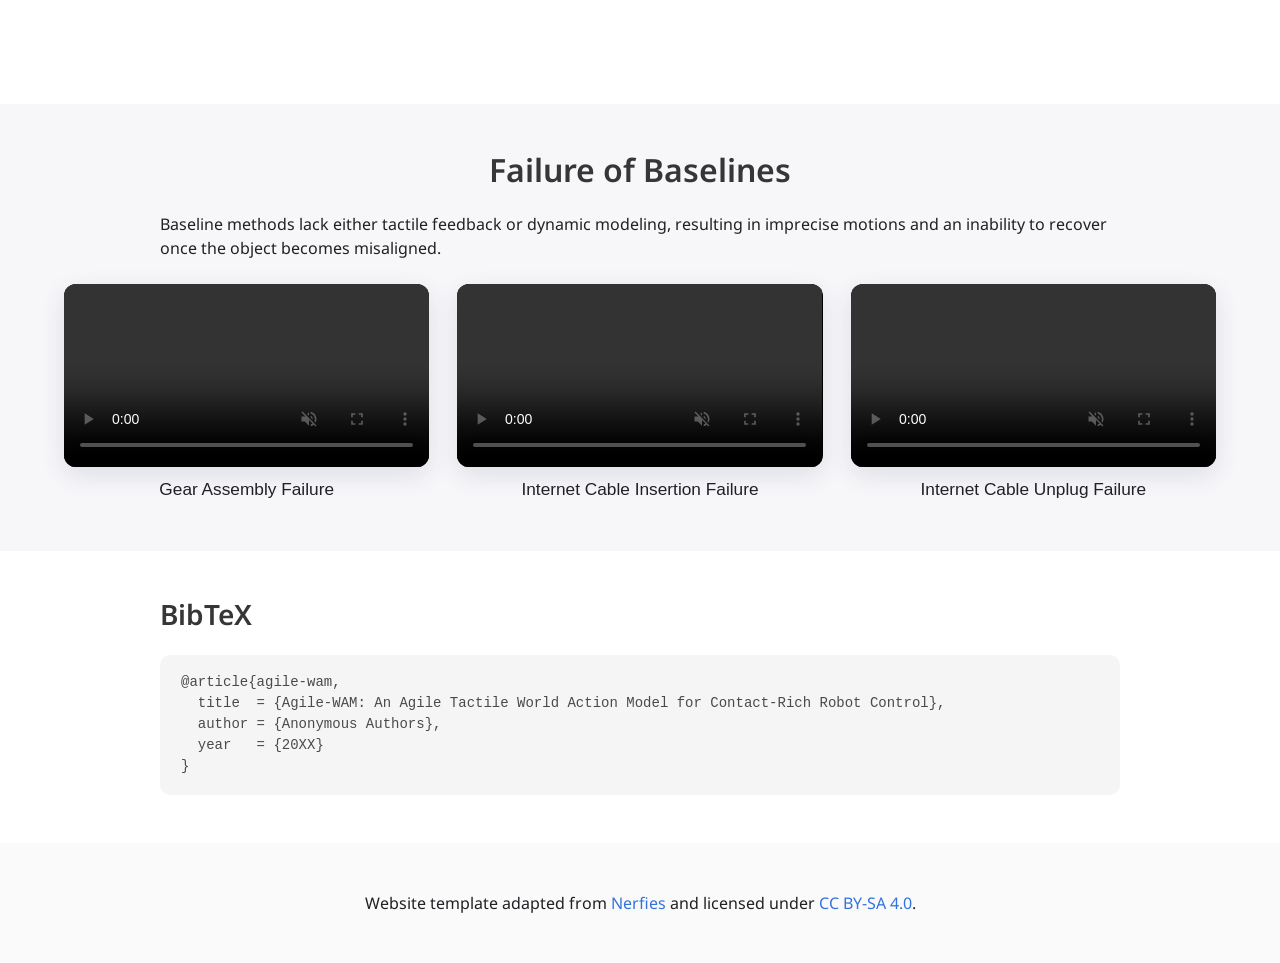
==== commit 89576ca1: "Rename project to Agile-WAM and update figures" ====
--- a/anonymous/index.html
+++ b/anonymous/index.html
@@ -4,10 +4,10 @@
 <head>
   <meta charset="utf-8">
   <meta name="robots" content="noindex, nofollow, noarchive, nosnippet">
-  <meta name="description" content="TARO: An Agile Tactile World Action Model for Contact-Rich Robot Control.">
-  <meta name="keywords" content="TARO, tactile world action model, visuotactile, robot learning">
+  <meta name="description" content="Agile-WAM: An Agile Tactile World Action Model for Contact-Rich Robot Control.">
+  <meta name="keywords" content="Agile-WAM, tactile world action model, visuotactile, robot learning">
   <meta name="viewport" content="width=device-width, initial-scale=1">
-  <title>TARO: An Agile Tactile World Action Model for Contact-Rich Robot Control</title>
+  <title>Agile-WAM: An Agile Tactile World Action Model for Contact-Rich Robot Control</title>
 
   <link href="https://fonts.googleapis.com/css?family=Google+Sans|Noto+Sans|Castoro" rel="stylesheet">
   <link rel="stylesheet" href="../static/css/bulma.min.css">
@@ -22,8 +22,7 @@
         <div class="columns is-centered">
           <div class="column has-text-centered">
             <h1 class="title is-1 publication-title">
-              <span class="title-brand"><img class="title-brand-icon"
-                   src="../static/images/taro-icon-svg-download-png-2378925.webp" alt="">TARO:</span>
+              <span class="title-brand">Agile-WAM:</span>
               An Agile Tactile World Action Model for Contact-Rich Robot Control
             </h1>
 
@@ -94,19 +93,19 @@
               observations, but contact-rich manipulation requires physical information that vision alone
               cannot reliably capture. Recent tactile WAMs often rely on large pretrained generative
               backbones, which limit their inference efficiency and flexible deployment. To address this
-              limitation, we present <span class="taro-name">TARO</span>, an agile
-              <u>ta</u>ctile Wo<u>r</u>ld Action M<u>o</u>del for contact-rich robot control.
-              <span class="taro-name">TARO</span> encodes visual and tactile observations into a shared latent
-              that serves as the source of a compact conditioning-free flow-matching process, which jointly
-              generates latent representations of an action chunk and future visual and tactile observations.
+              limitation, we present <span class="taro-name">agile-WAM</span>, an agile tactile World Action
+              Model for contact-rich robot control. <span class="taro-name">agile-WAM</span> encodes visual and
+              tactile observations into a shared latent that serves as the source of a direct
+              vision-tactile-to-action flow-matching process, which can jointly generate latent
+              representations of an action chunk and future visual and tactile latent.
               A key observation is that vision and tactile signals evolve at inherently different timescales:
               adjacent visual frames are often highly similar, whereas tactile
               signals can change abruptly upon contact. We therefore introduce multi-horizon multimodal
-              prediction in <span class="taro-name">TARO</span>, which provides supervision for visual latent
+              prediction in <span class="taro-name">agile-WAM</span>, which provides supervision for visual latent
               at a larger temporal offset while predicting the adjacent tactile latent to preserve fine-grained
               contact dynamics.
               Across nine simulated and five real-world contact-rich manipulation tasks,
-              <span class="taro-name">TARO</span> demonstrates strong and robust control performance, achieving
+              <span class="taro-name">agile-WAM</span> demonstrates strong and robust control performance, achieving
               a 6.8% relative improvement in simulation success rate over the strongest baseline while
               supporting a control frequency of 96.6&nbsp;Hz. These results demonstrate that multimodal WAM
               can be achieved with an agile architecture suitable for precise and high-frequency robot control.
@@ -123,8 +122,8 @@
       <figure class="method-figure">
         <div class="framework-container">
           <object class="framework-diagram" data="../static/images/taro_framework.svg" type="image/svg+xml"
-                  aria-label="Animated diagram of the TARO framework">
-            TARO framework: visual and tactile observations are encoded and fused into a shared
+                  aria-label="Animated diagram of the agile-WAM framework">
+            agile-WAM framework: visual and tactile observations are encoded and fused into a shared
             source latent, transformed through flow matching, and decoded or supervised as action,
             future visual, and future tactile targets.
           </object>
@@ -132,7 +131,7 @@
         <img class="tactile-framework-diagram" src="../static/images/tac_framework.png"
              alt="Tactile framework architecture">
         <figcaption>
-          TARO jointly generates actions and multimodal future representations through a compact flow-matching backbone.
+          agile-WAM jointly generates actions and multimodal future representations through a compact flow-matching backbone.
         </figcaption>
       </figure>
       <figure class="method-figure multi-horizon-figure">
@@ -151,8 +150,8 @@
       <h2 class="title is-3 has-text-centered">Corrective Behaviors</h2>
       <div class="content has-text-justified corrective-copy">
         <p>
-          TARO effectively learns and executes corrective behaviors in real-world experiments.
-          When the initial attempt fails to align the object with the target position, TARO can
+          agile-WAM effectively learns and executes corrective behaviors in real-world experiments.
+          When the initial attempt fails to align the object with the target position, agile-WAM can
           still recover under an obstructed visual view by gently maintaining contact with the
           surrounding surface and using tactile feedback to search for the correct insertion
           position. This recovery capability substantially improves the success rate over
@@ -187,7 +186,7 @@
       <h2 class="title is-3 has-text-centered">Experimental Results</h2>
       <div class="content results-copy">
         <p>
-          We evaluate <span class="taro-name">TARO</span> on nine simulated and five real-world contact-rich
+          We evaluate <span class="taro-name">agile-WAM</span> on nine simulated and five real-world contact-rich
           manipulation tasks. Across these tasks, we investigate its performance and computational efficiency.
         </p>
       </div>
@@ -205,7 +204,7 @@
       </figure>
       <div class="content ablation-copy">
         <p>
-          <strong>Ablation studies of TARO.</strong>
+          <strong>Ablation studies of agile-WAM.</strong>
           (a) Joint action&ndash;future modeling improves performance beyond the gain from increased latent capacity.
           (b) Jointly modeling both future visual and tactile observations provides the strongest performance under multimodal input.
           (c) Multi-horizon multimodal prediction better matches the different temporal characteristics of vision and tactile signals.
@@ -254,8 +253,8 @@
   <section class="section" id="BibTeX">
     <div class="container is-max-desktop content">
       <h2 class="title">BibTeX</h2>
-      <pre><code>@article{taro,
-  title  = {TARO: An Agile Tactile World Action Model for Contact-Rich Robot Control},
+      <pre><code>@article{agile-wam,
+  title  = {Agile-WAM: An Agile Tactile World Action Model for Contact-Rich Robot Control},
   author = {Anonymous Authors},
   year   = {20XX}
 }</code></pre>
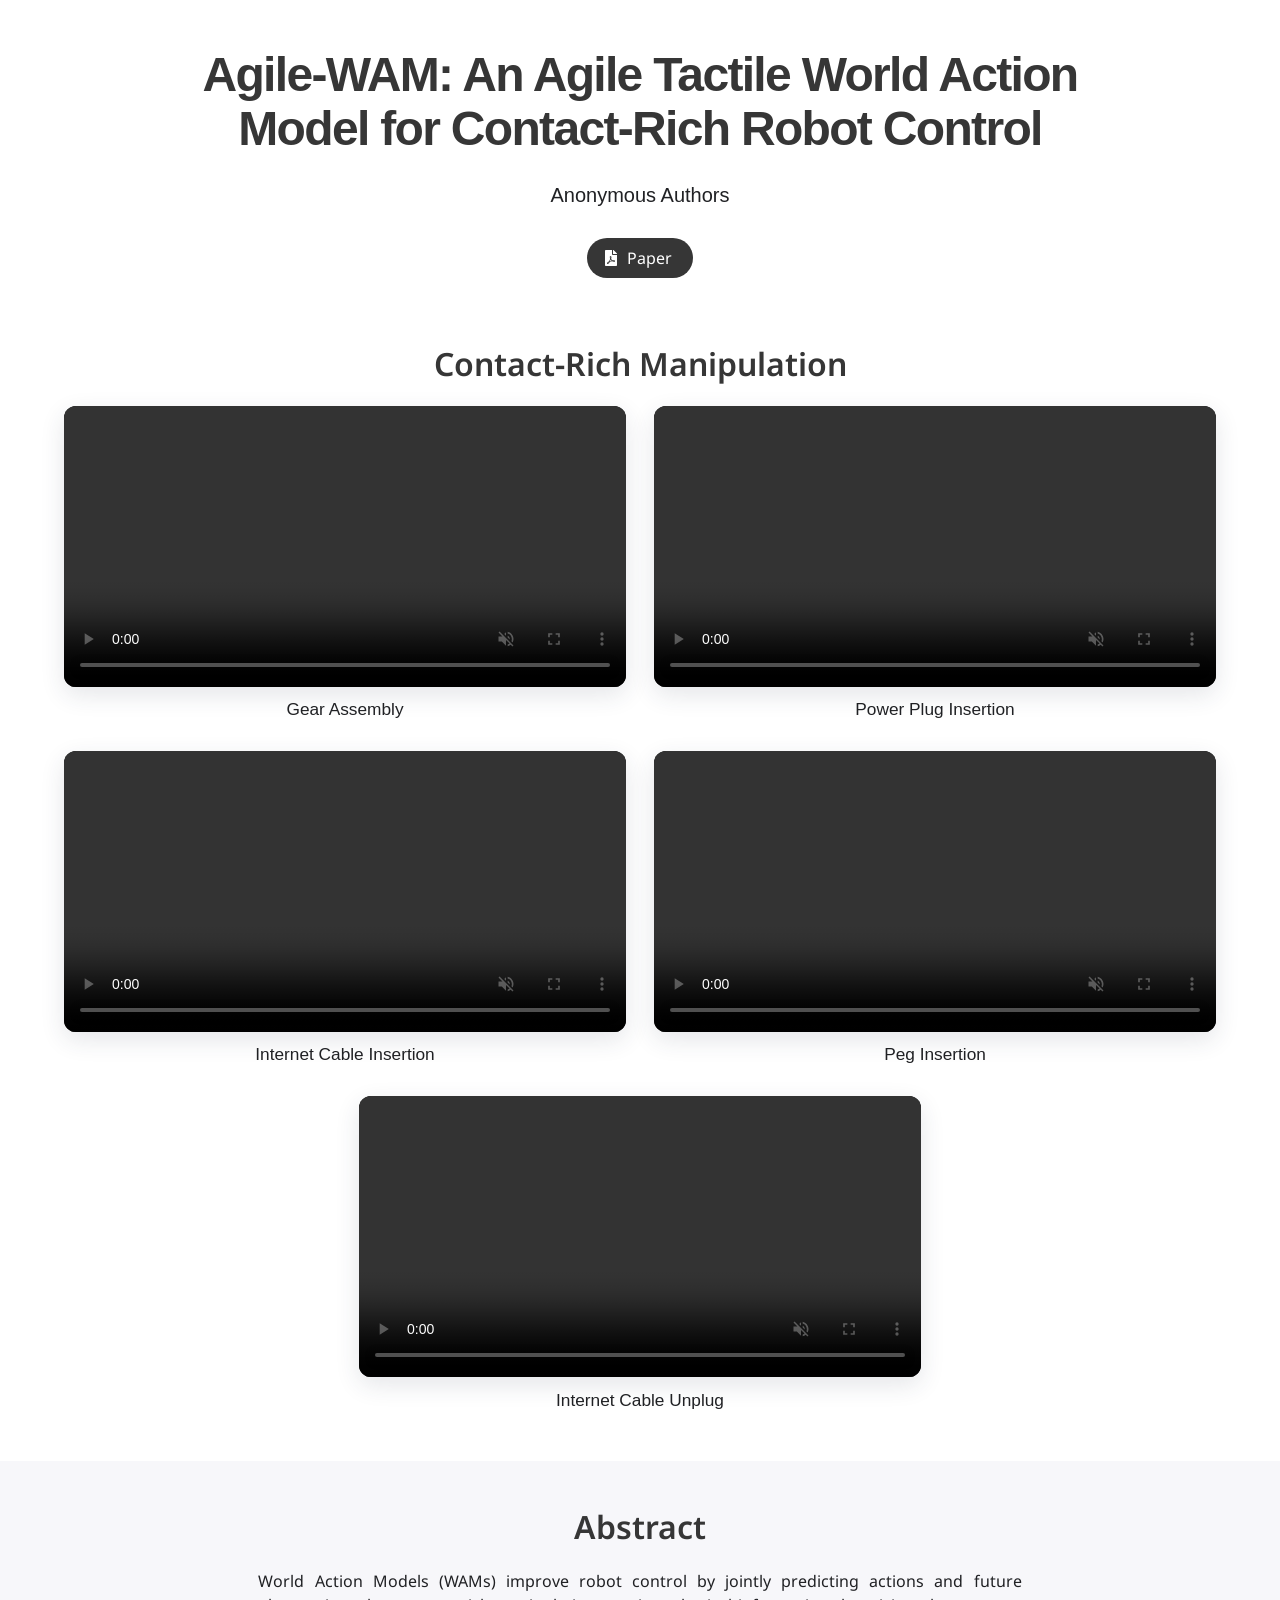
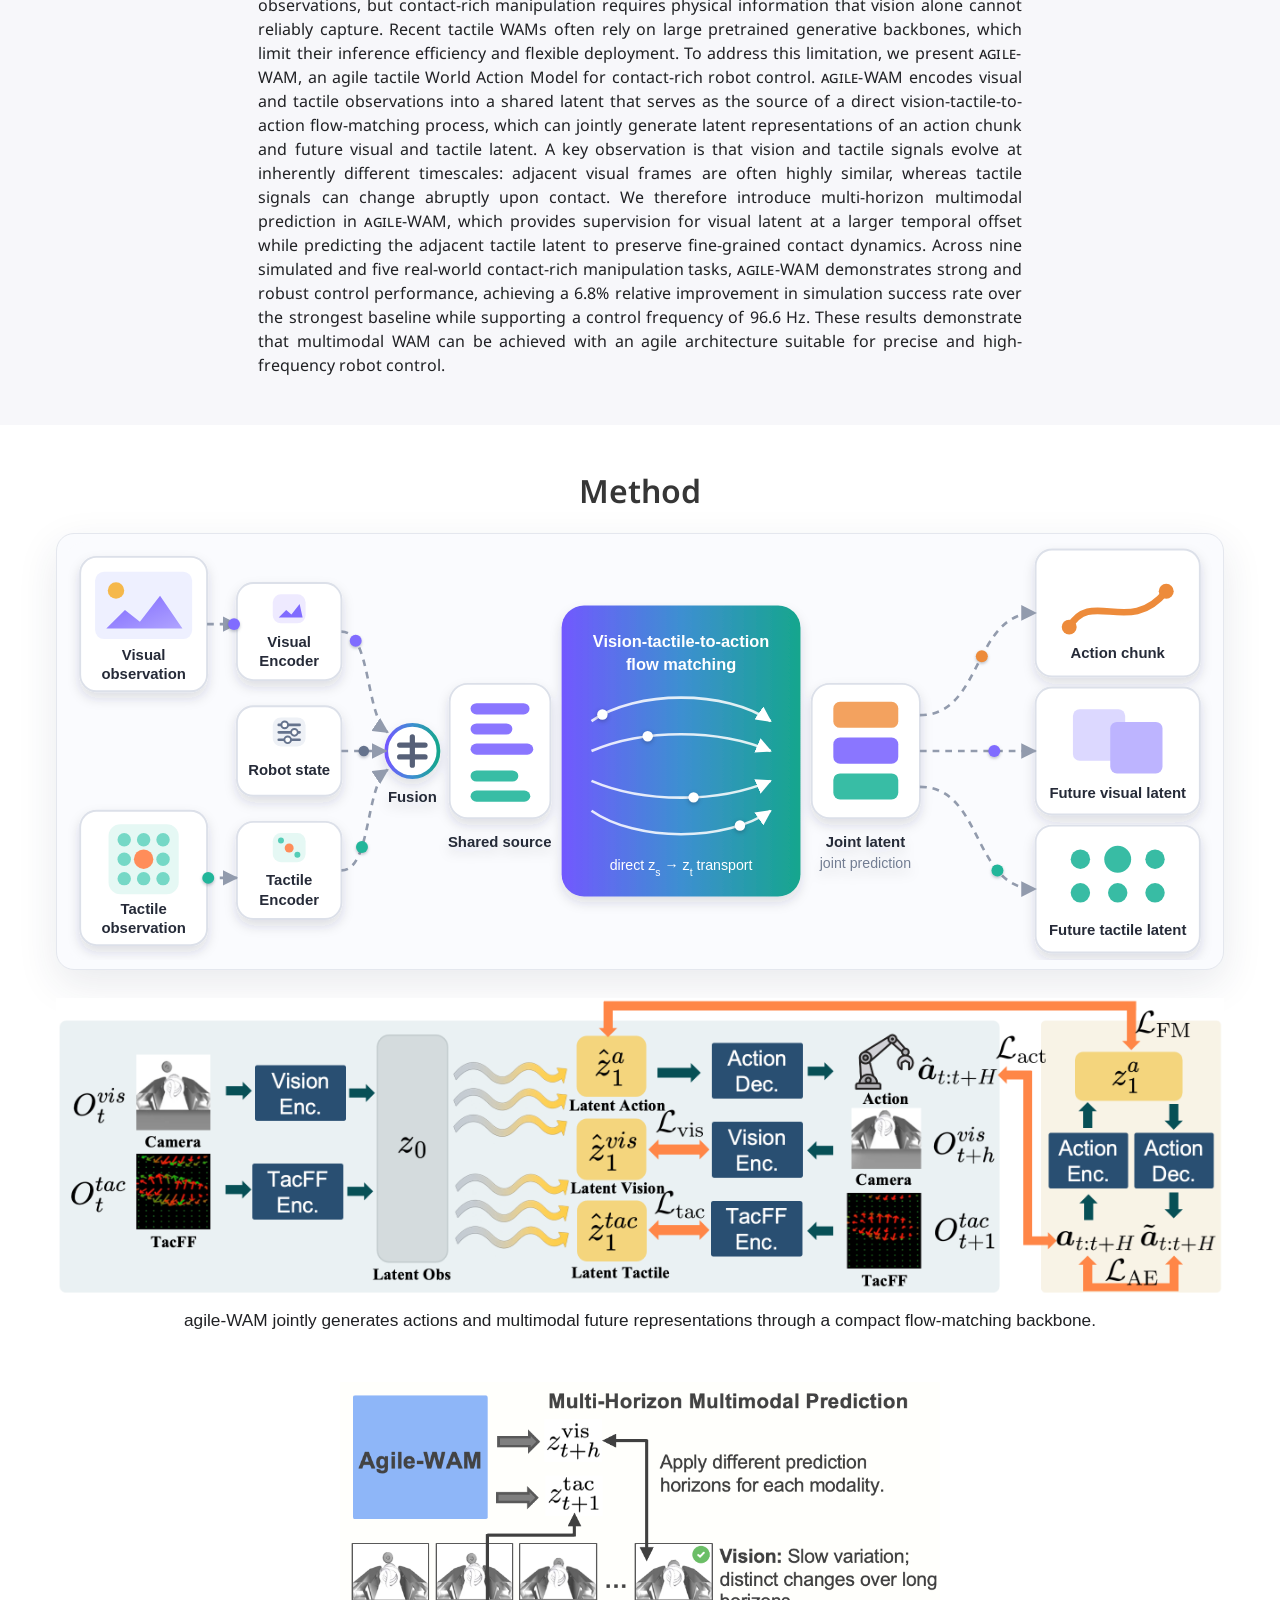
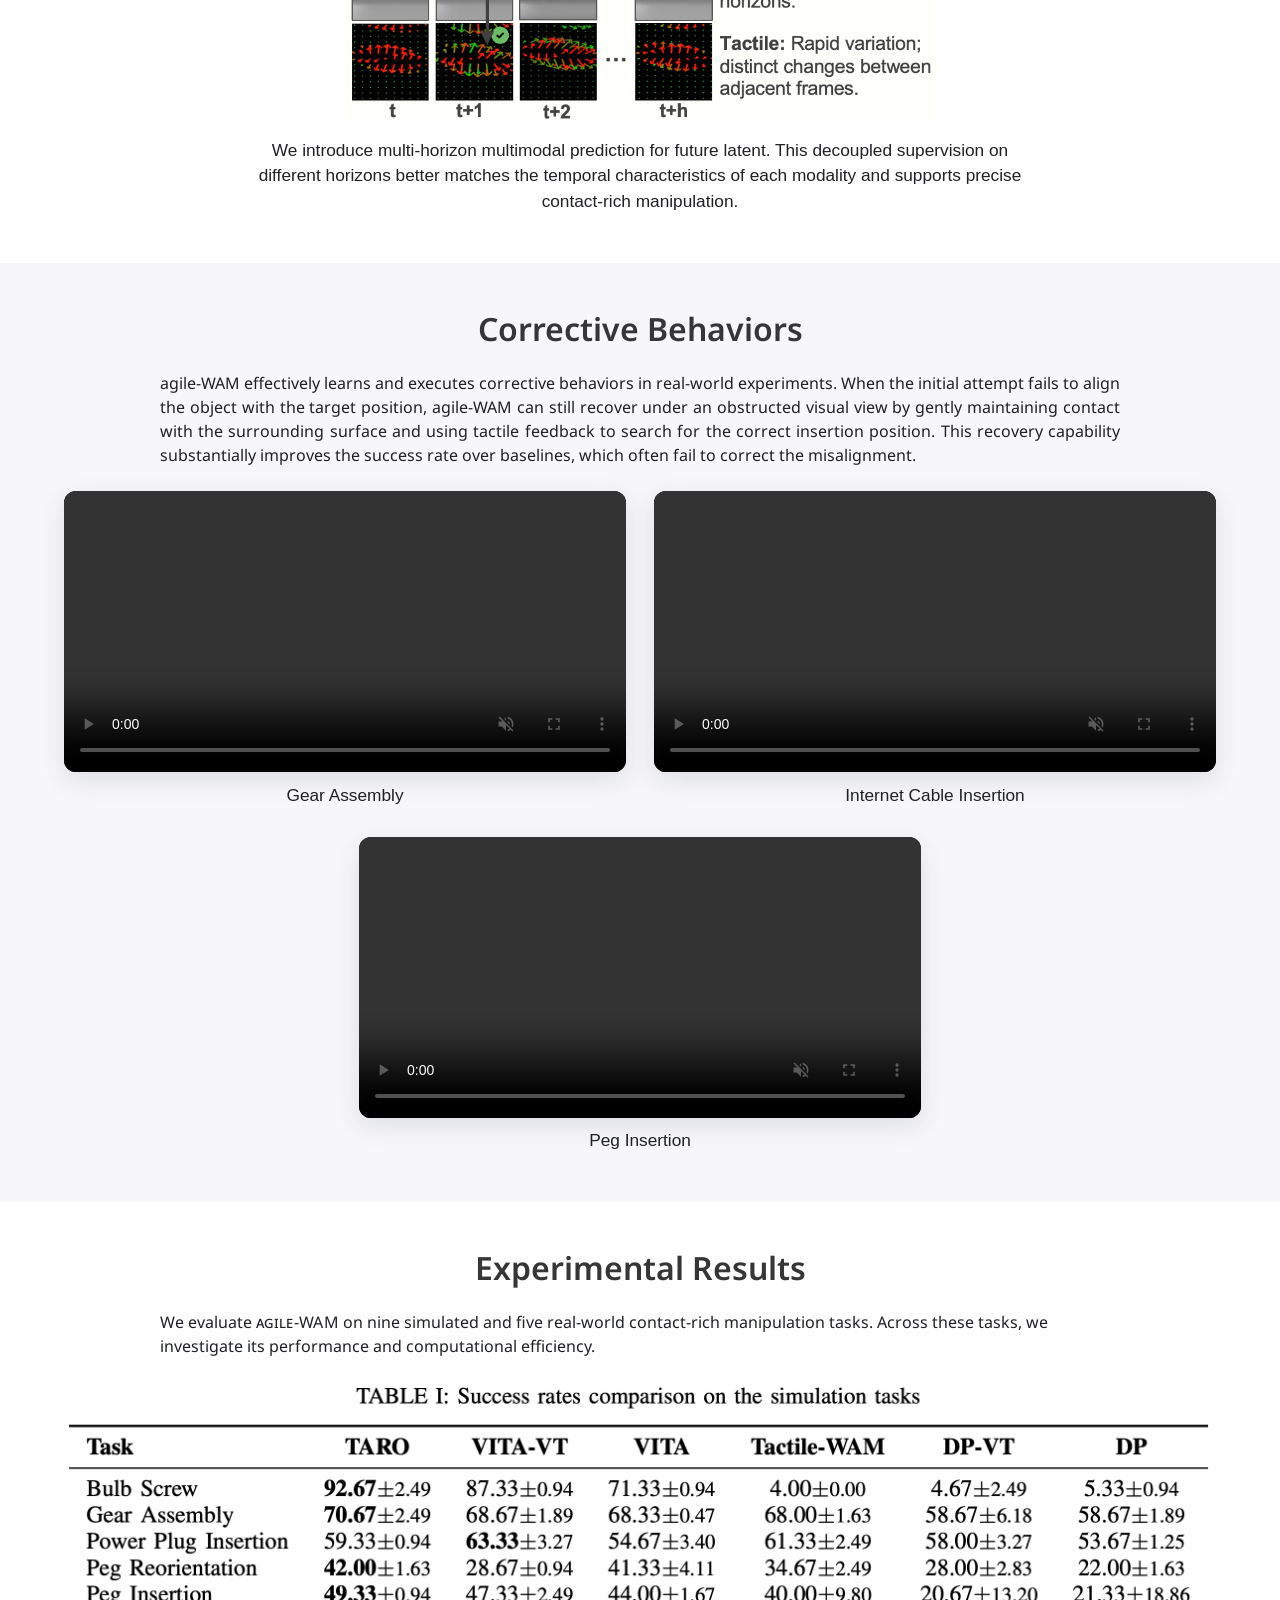
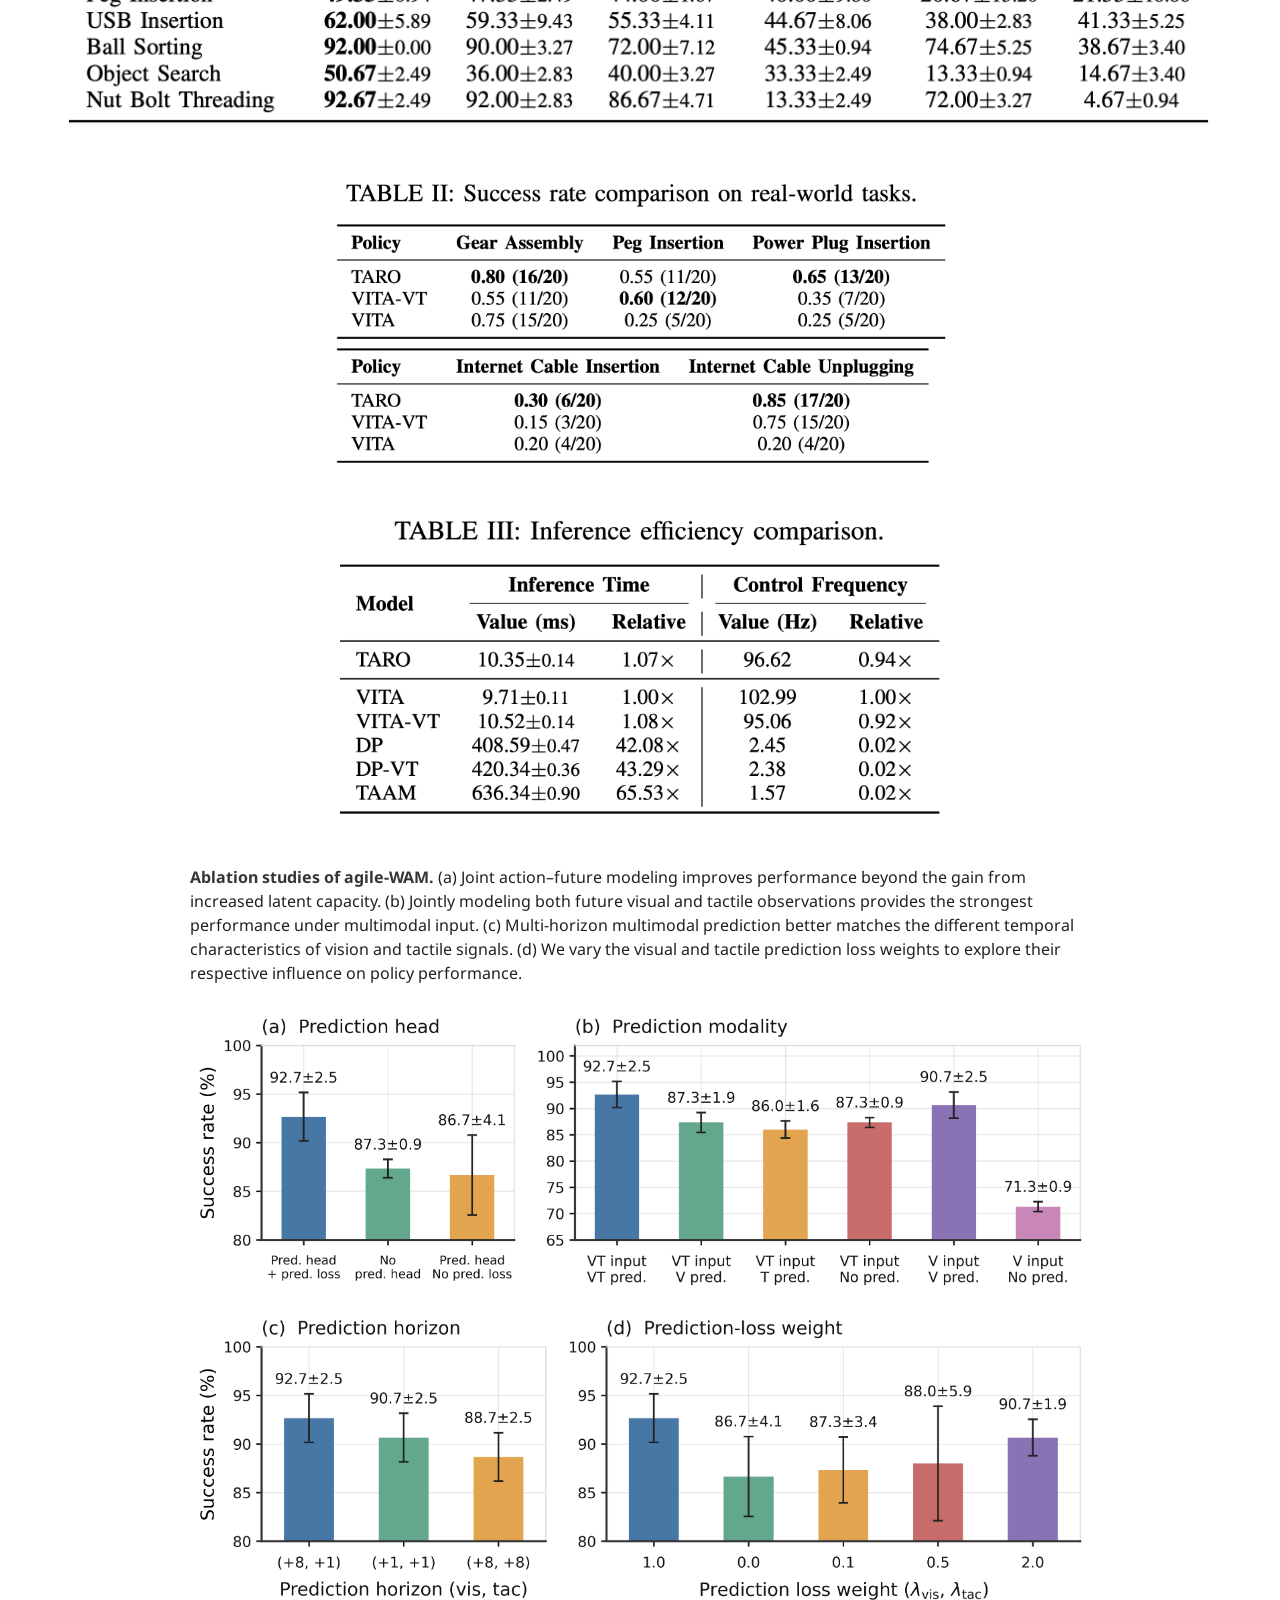
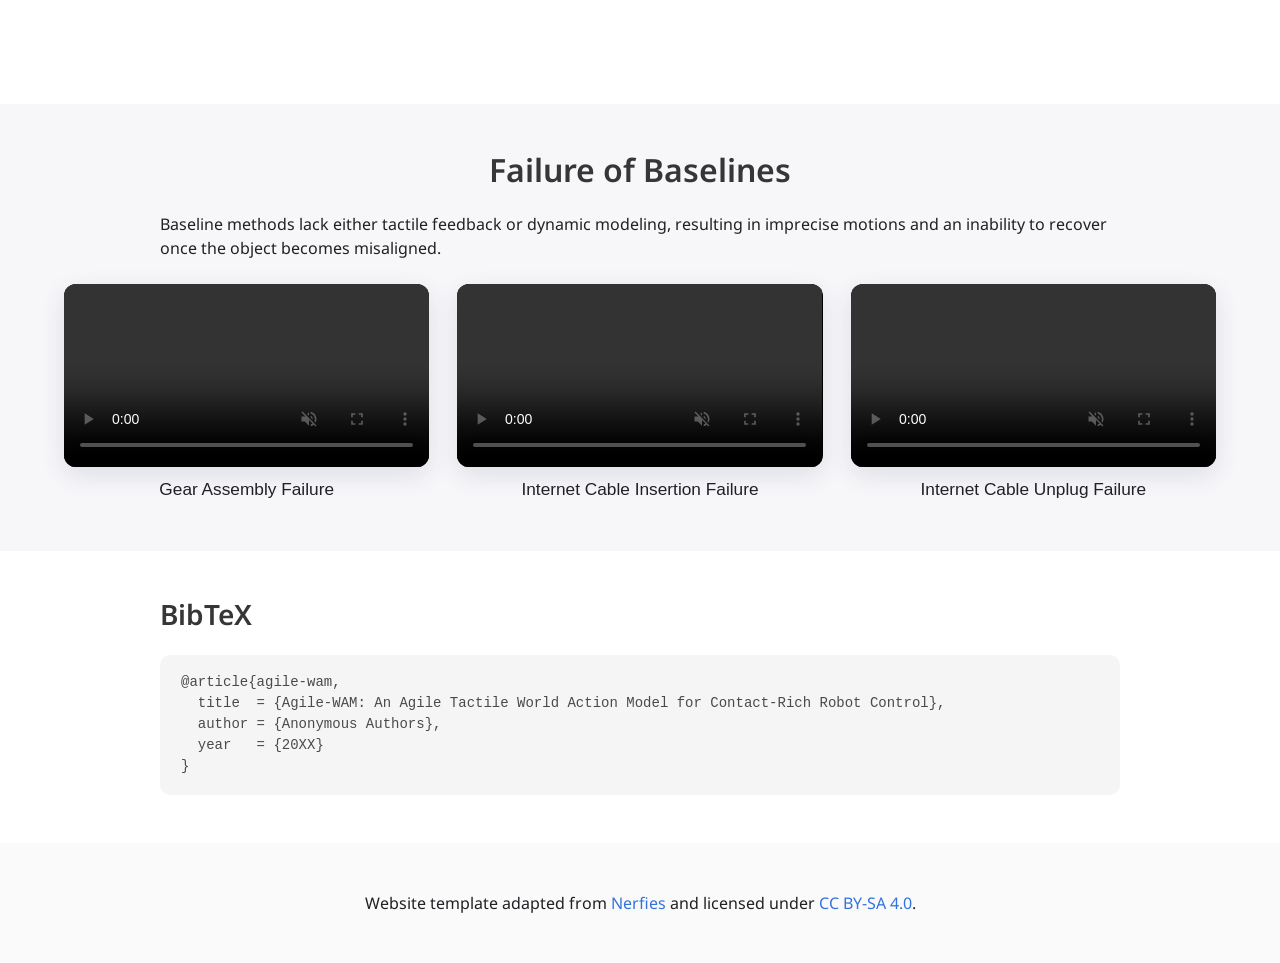
==== commit 068b8fa1: "Update site favicon" ====
--- a/anonymous/index.html
+++ b/anonymous/index.html
@@ -12,7 +12,7 @@
   <link href="https://fonts.googleapis.com/css?family=Google+Sans|Noto+Sans|Castoro" rel="stylesheet">
   <link rel="stylesheet" href="../static/css/bulma.min.css">
   <link rel="stylesheet" href="../static/css/index.css">
-  <link rel="icon" type="image/webp" href="../static/images/taro-icon-svg-download-png-2378925.webp">
+  <link rel="icon" type="image/png" href="../static/images/1692.PNG">
   <script defer src="../static/js/fontawesome.all.min.js"></script>
 </head>
 <body>
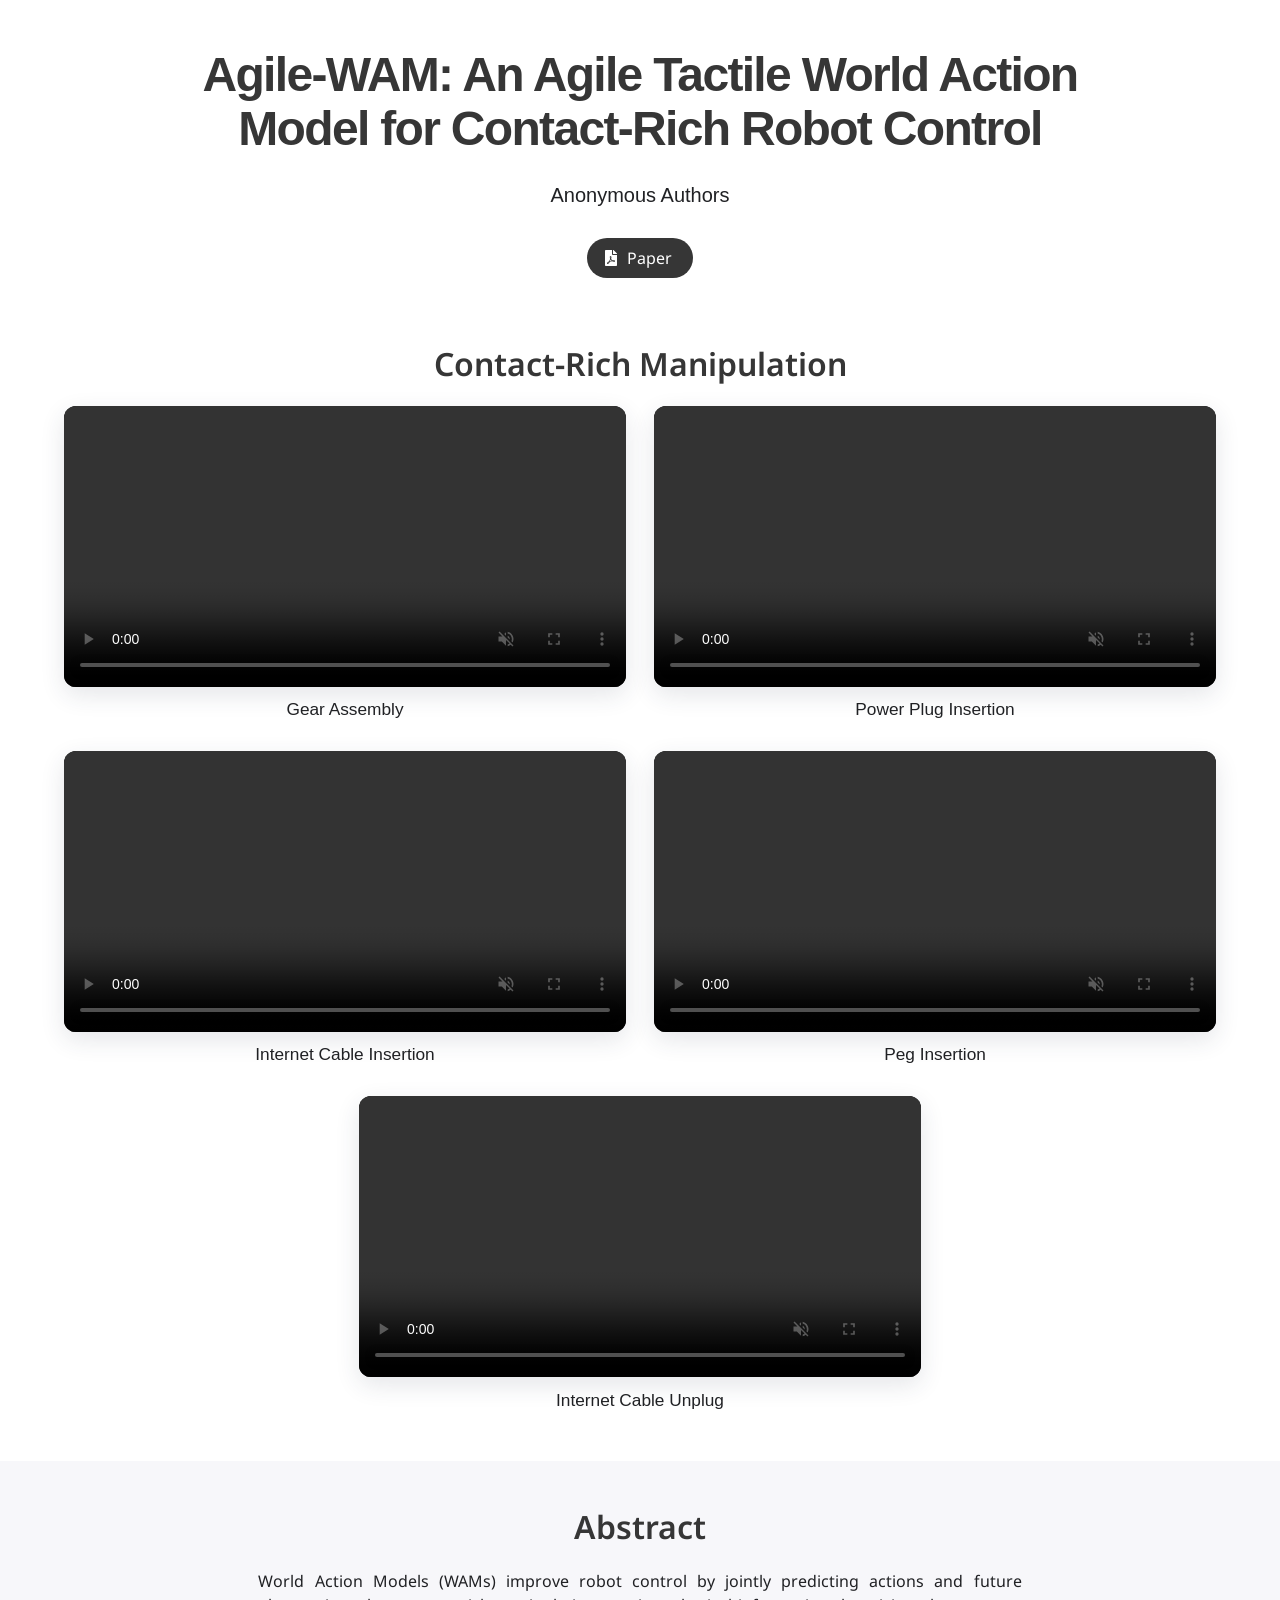
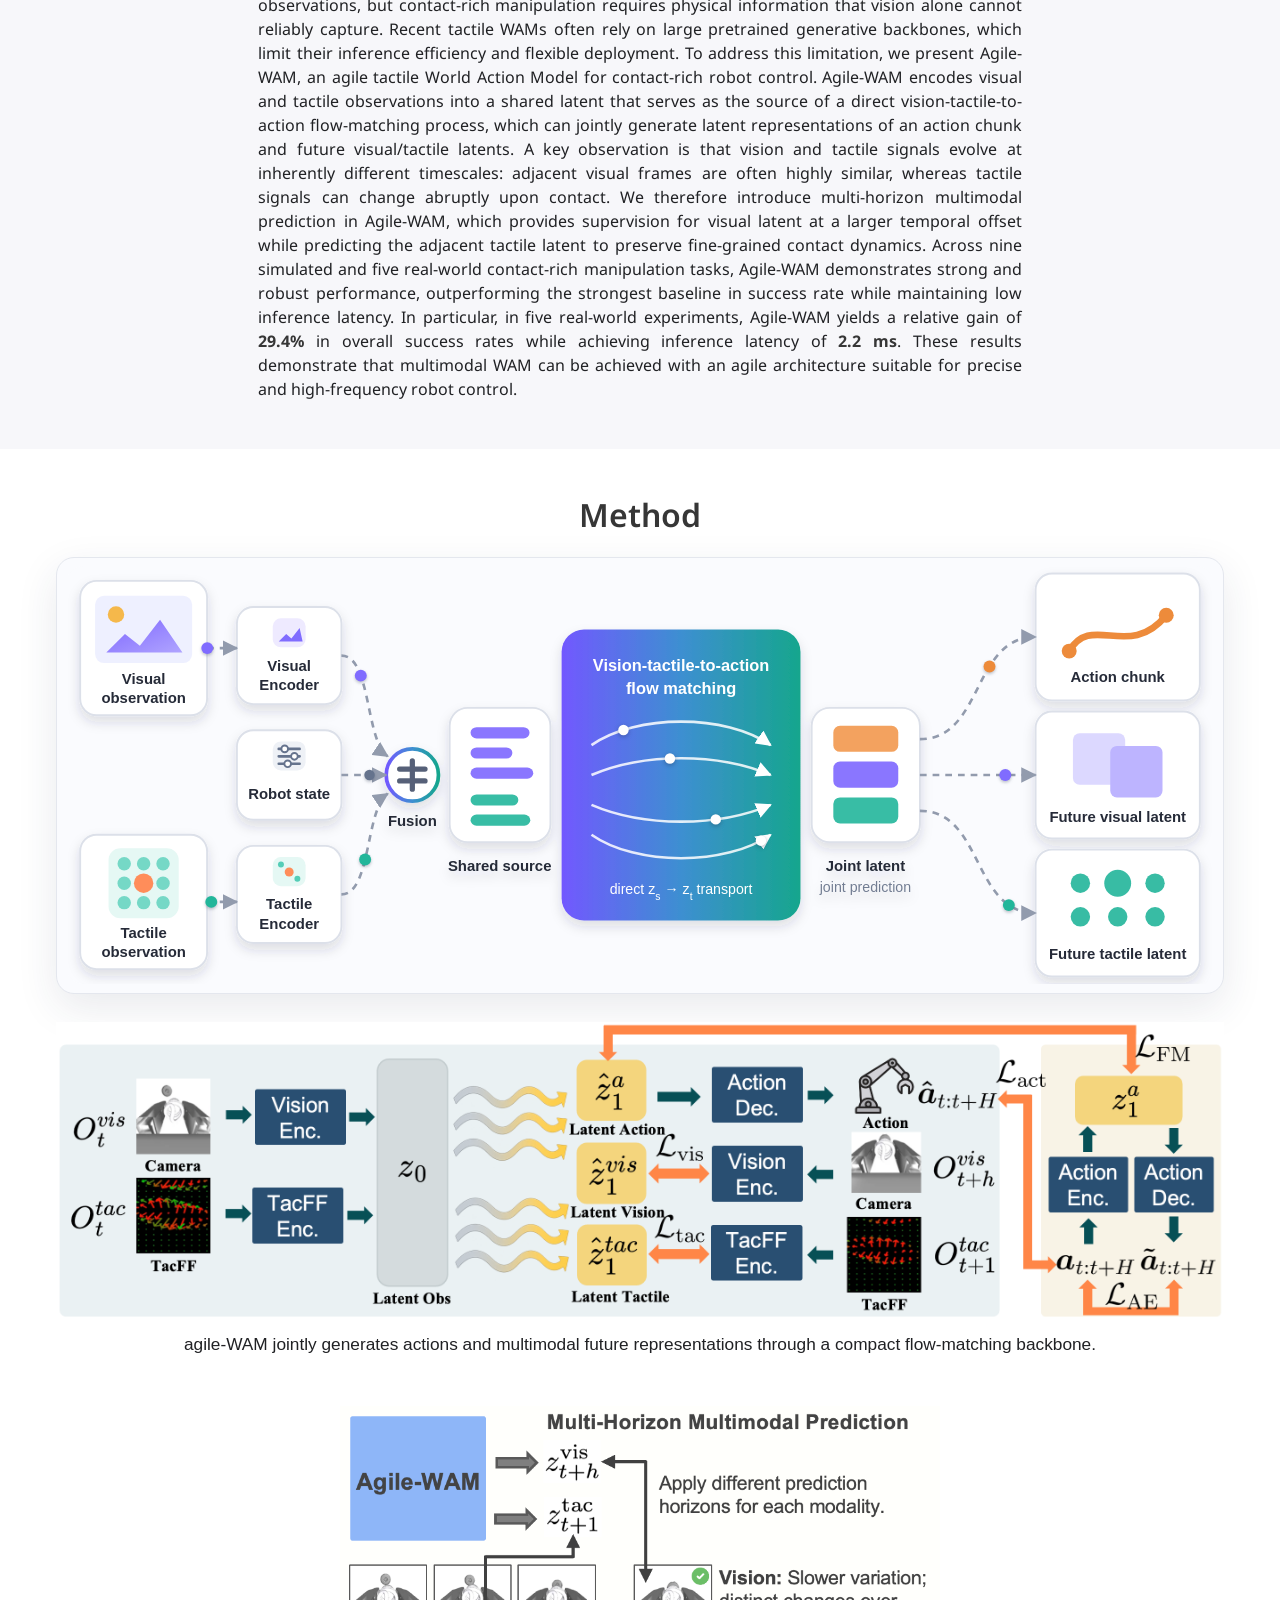
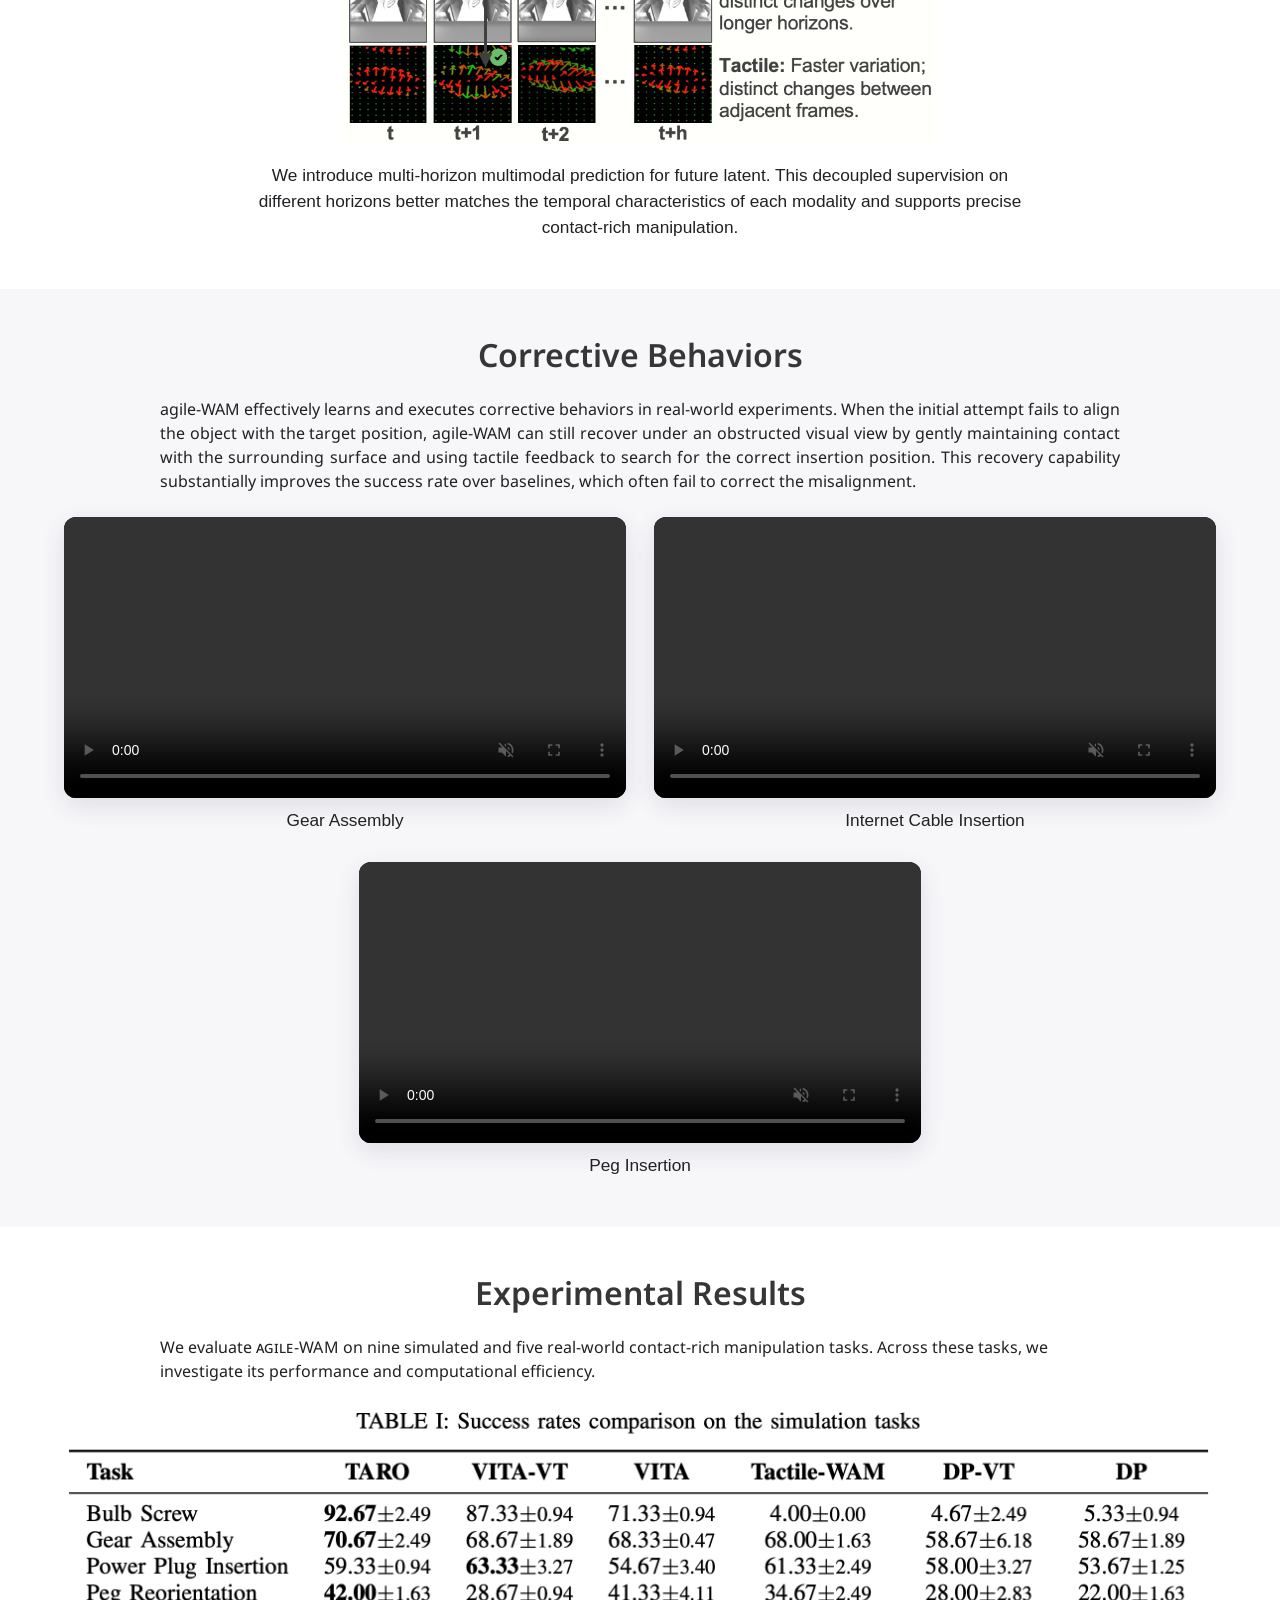
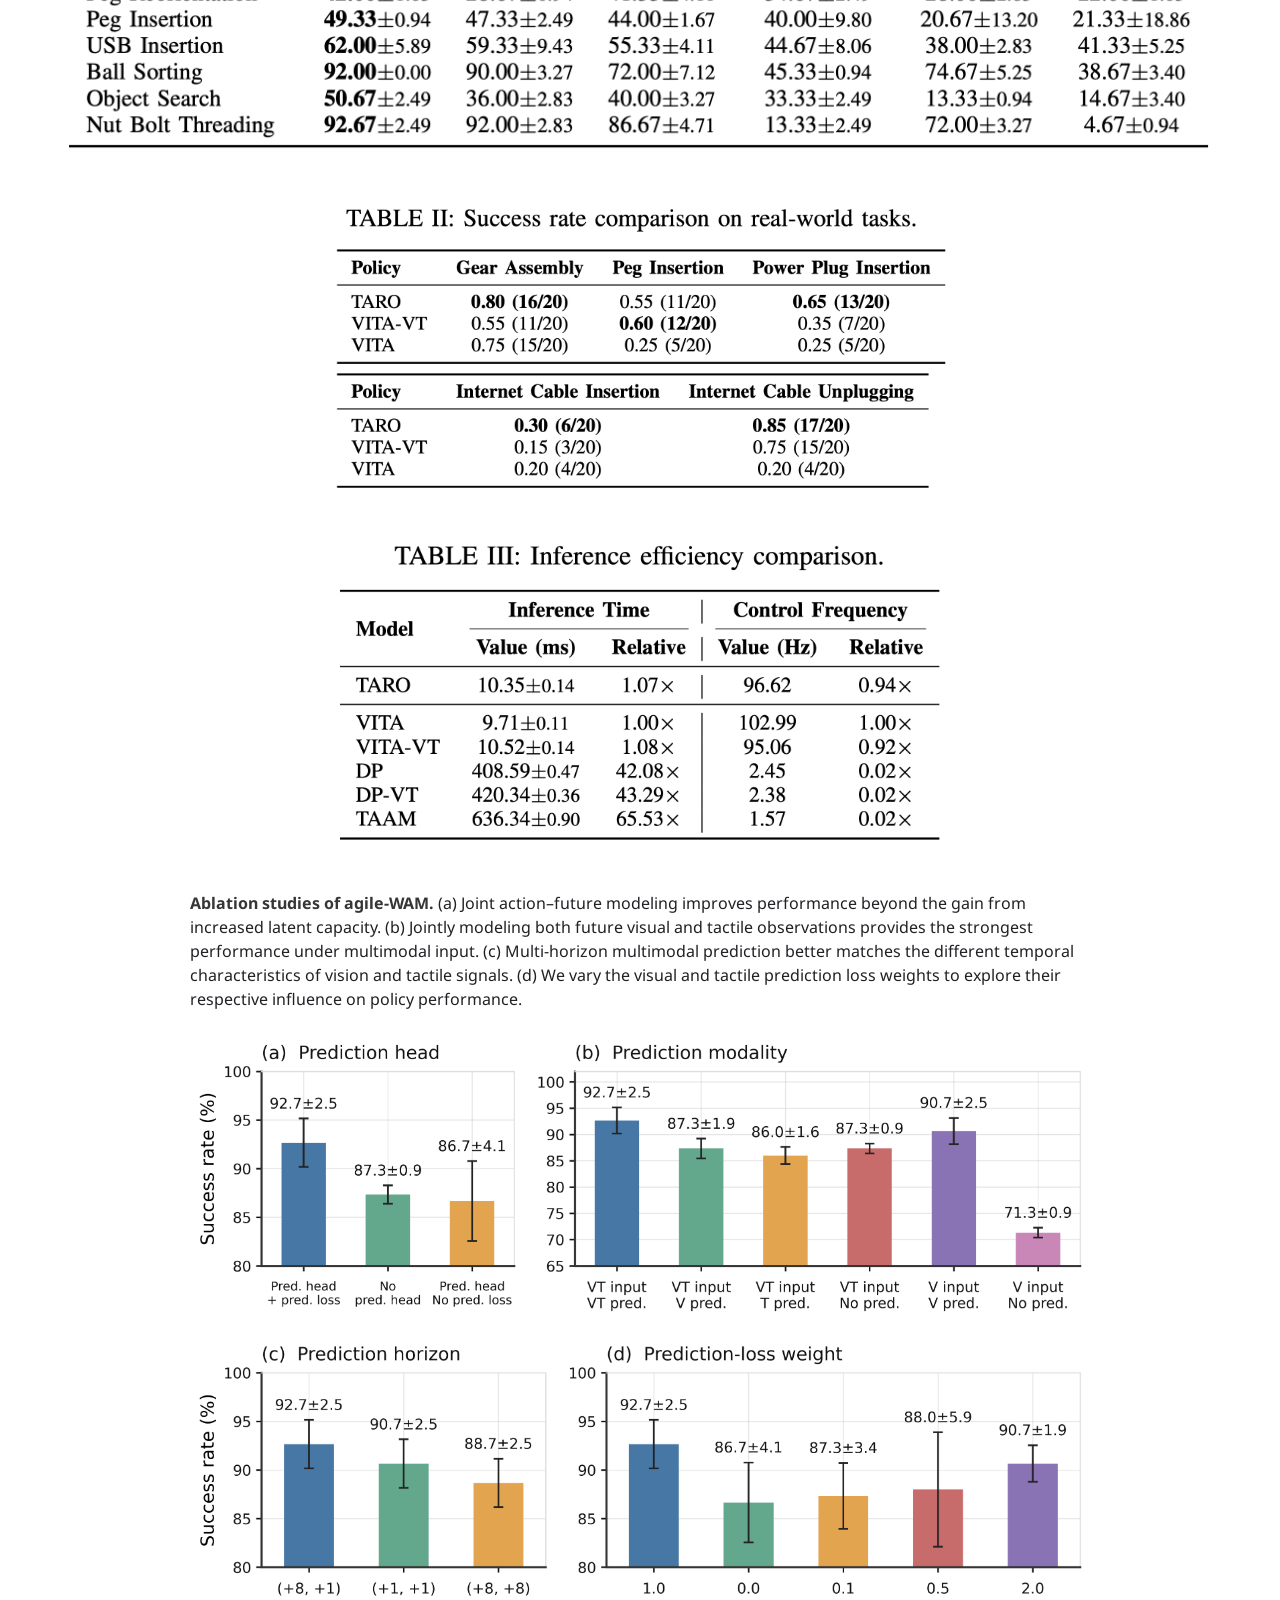
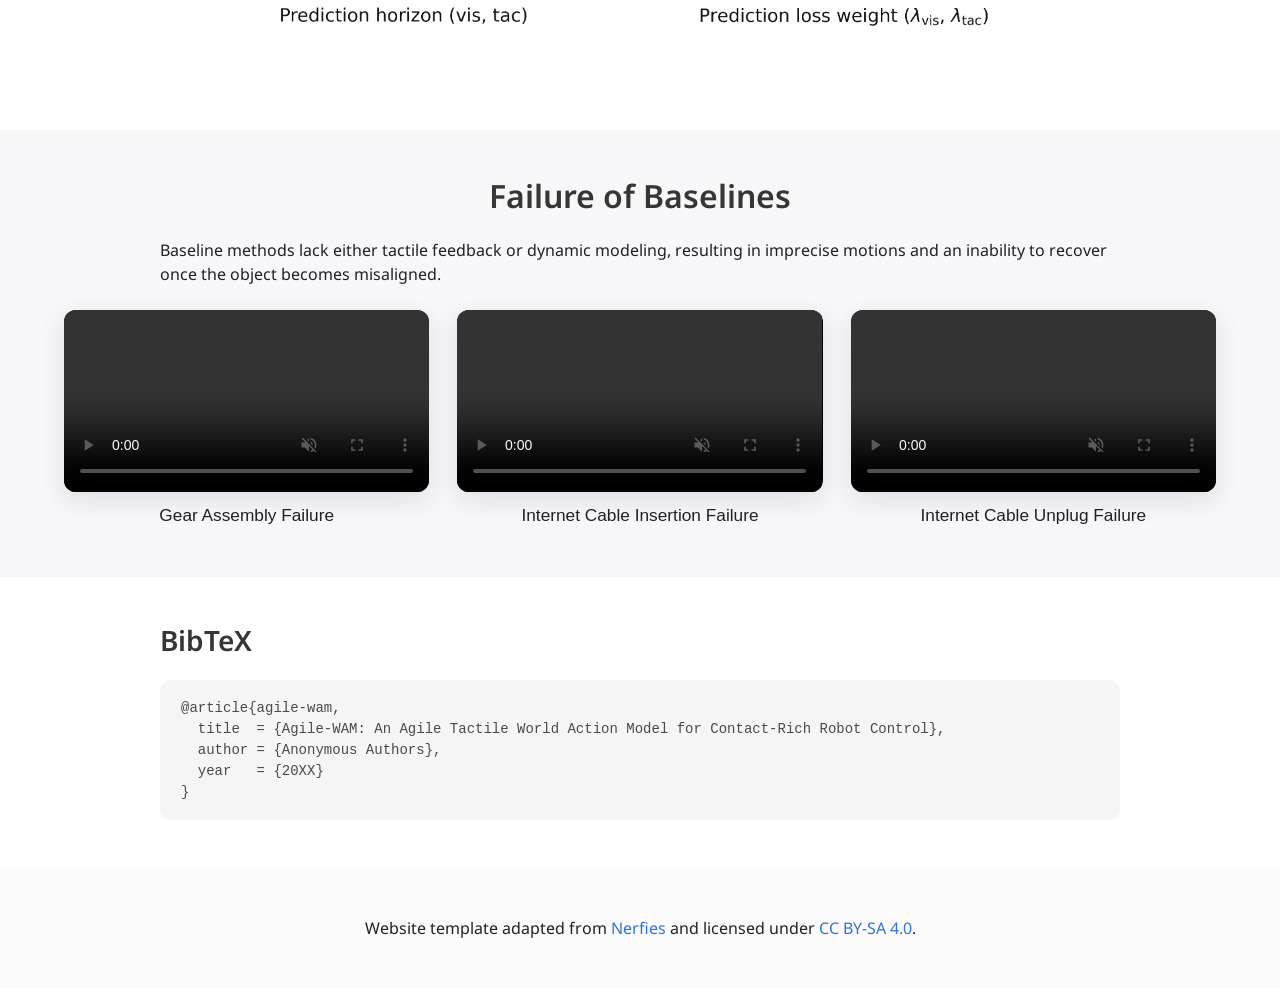
==== commit 7212c9d8: "Revise abstract and update prediction figure" ====
--- a/anonymous/index.html
+++ b/anonymous/index.html
@@ -93,22 +93,21 @@
               observations, but contact-rich manipulation requires physical information that vision alone
               cannot reliably capture. Recent tactile WAMs often rely on large pretrained generative
               backbones, which limit their inference efficiency and flexible deployment. To address this
-              limitation, we present <span class="taro-name">agile-WAM</span>, an agile tactile World Action
-              Model for contact-rich robot control. <span class="taro-name">agile-WAM</span> encodes visual and
-              tactile observations into a shared latent that serves as the source of a direct
-              vision-tactile-to-action flow-matching process, which can jointly generate latent
-              representations of an action chunk and future visual and tactile latent.
+              limitation, we present Agile-WAM, an agile tactile World Action Model for contact-rich robot
+              control. Agile-WAM encodes visual and tactile observations into a shared latent that serves as
+              the source of a direct vision-tactile-to-action flow-matching process, which can jointly generate
+              latent representations of an action chunk and future visual/tactile latents.
               A key observation is that vision and tactile signals evolve at inherently different timescales:
-              adjacent visual frames are often highly similar, whereas tactile
-              signals can change abruptly upon contact. We therefore introduce multi-horizon multimodal
-              prediction in <span class="taro-name">agile-WAM</span>, which provides supervision for visual latent
-              at a larger temporal offset while predicting the adjacent tactile latent to preserve fine-grained
-              contact dynamics.
-              Across nine simulated and five real-world contact-rich manipulation tasks,
-              <span class="taro-name">agile-WAM</span> demonstrates strong and robust control performance, achieving
-              a 6.8% relative improvement in simulation success rate over the strongest baseline while
-              supporting a control frequency of 96.6&nbsp;Hz. These results demonstrate that multimodal WAM
-              can be achieved with an agile architecture suitable for precise and high-frequency robot control.
+              adjacent visual frames are often highly similar, whereas tactile signals can change abruptly upon
+              contact. We therefore introduce multi-horizon multimodal prediction in Agile-WAM, which provides
+              supervision for visual latent at a larger temporal offset while predicting the adjacent tactile
+              latent to preserve fine-grained contact dynamics. Across nine simulated and five real-world
+              contact-rich manipulation tasks, Agile-WAM demonstrates strong and robust performance,
+              outperforming the strongest baseline in success rate while maintaining low inference latency.
+              In particular, in five real-world experiments, Agile-WAM yields a relative gain of
+              <strong>29.4%</strong> in overall success rates while achieving inference latency of
+              <strong>2.2 ms</strong>. These results demonstrate that multimodal WAM can be achieved with an
+              agile architecture suitable for precise and high-frequency robot control.
             </p>
           </div>
         </div>
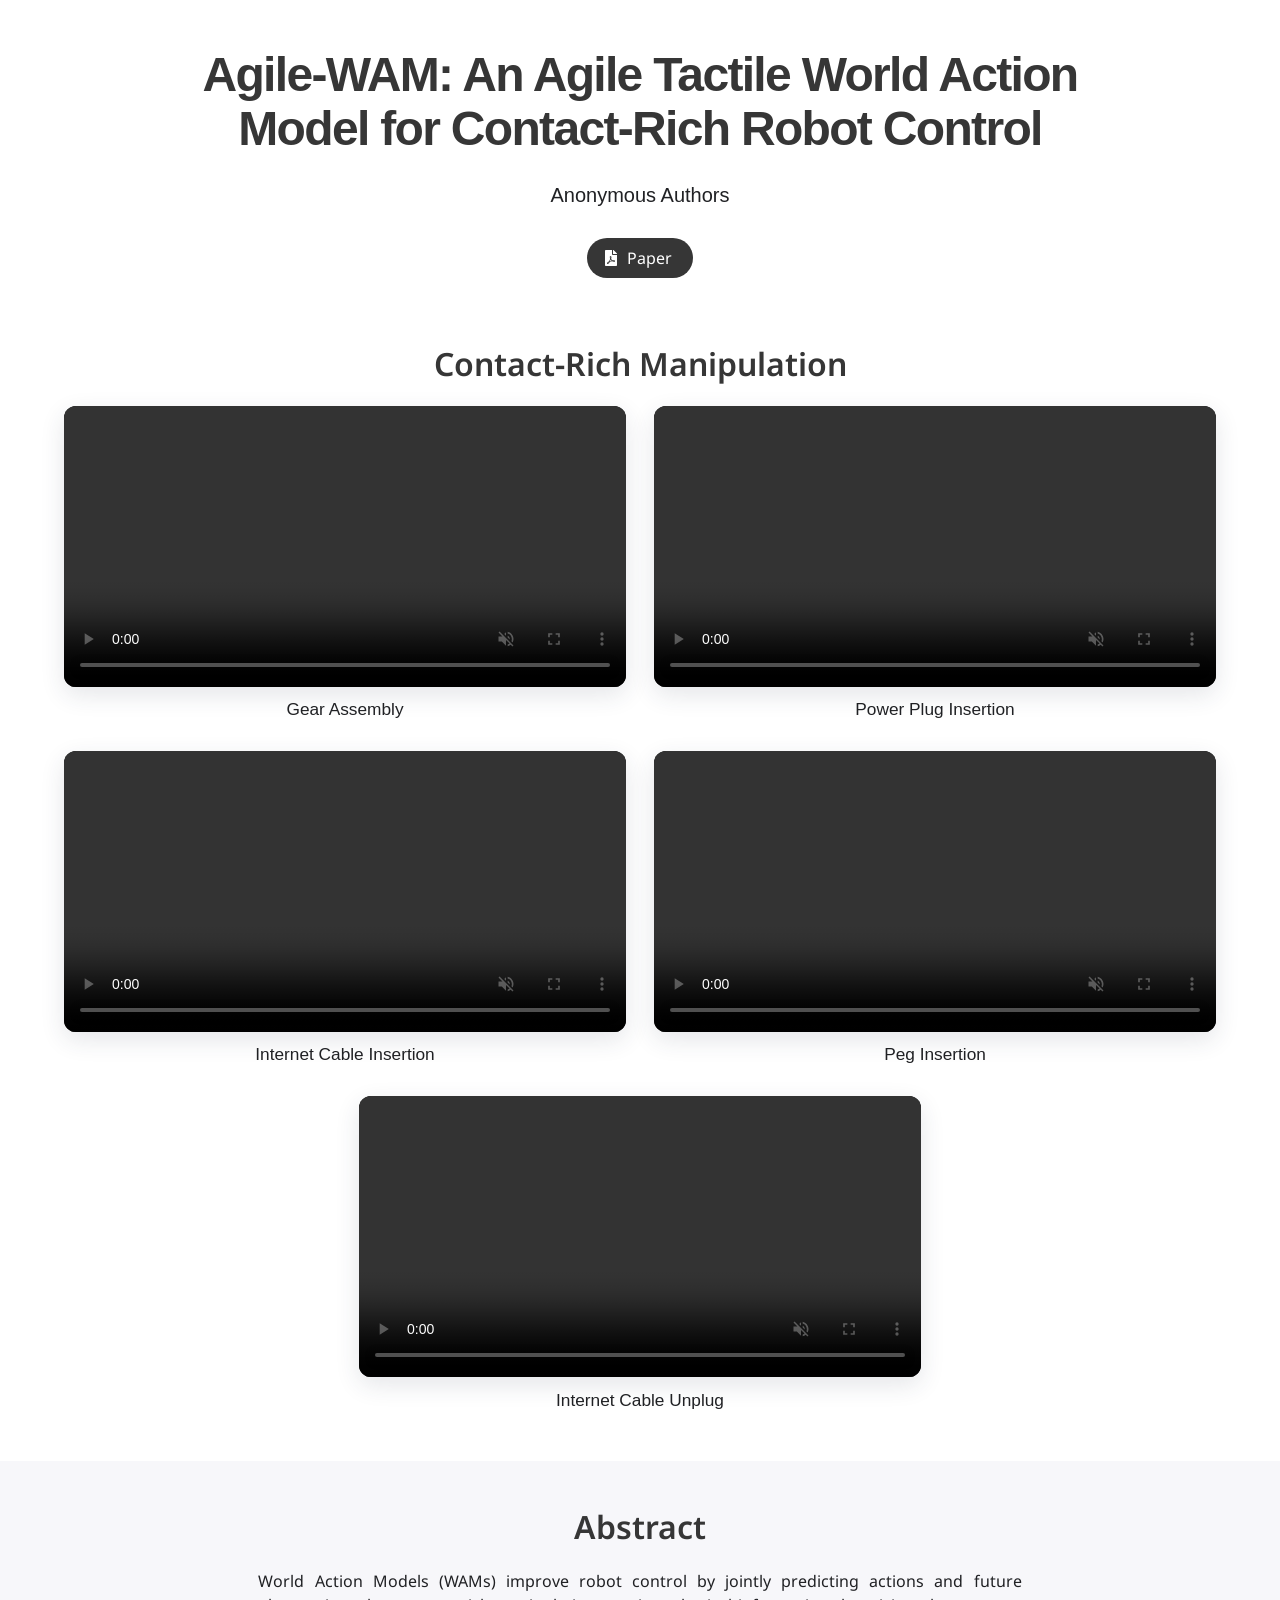
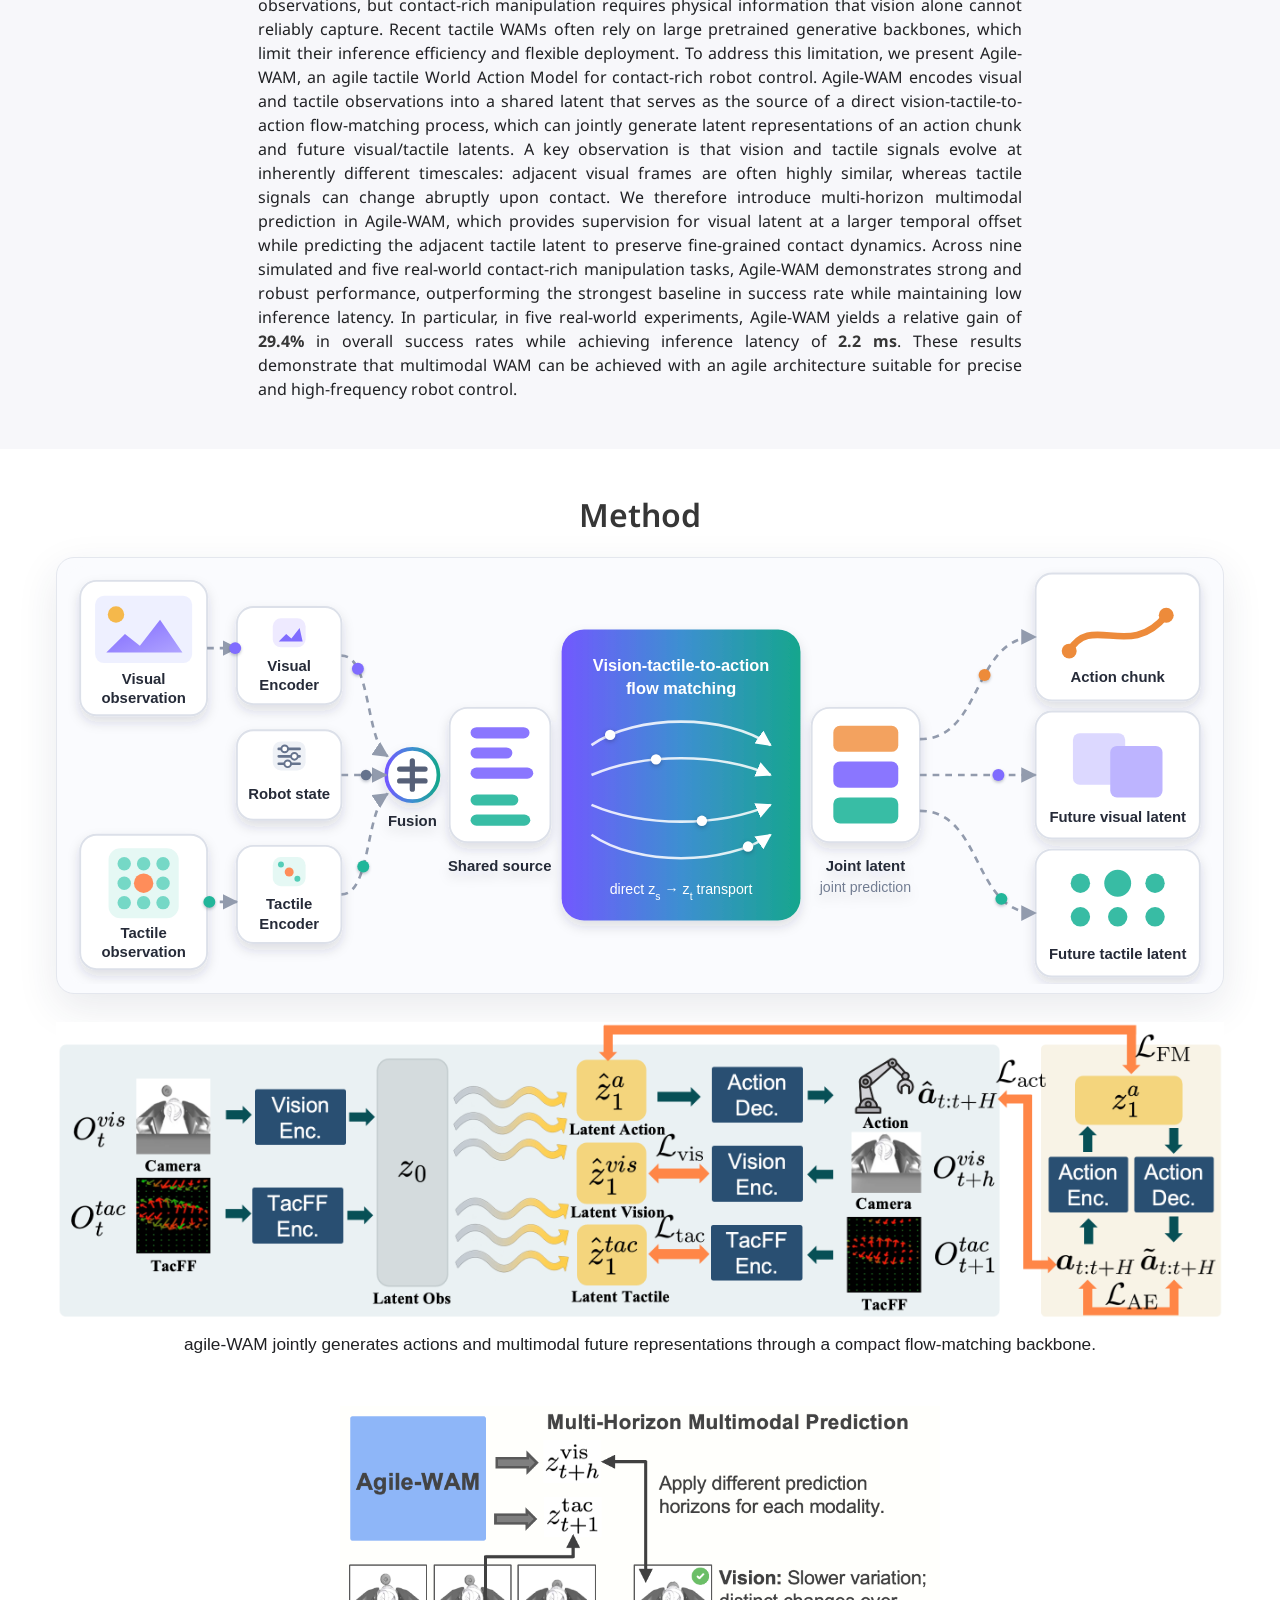
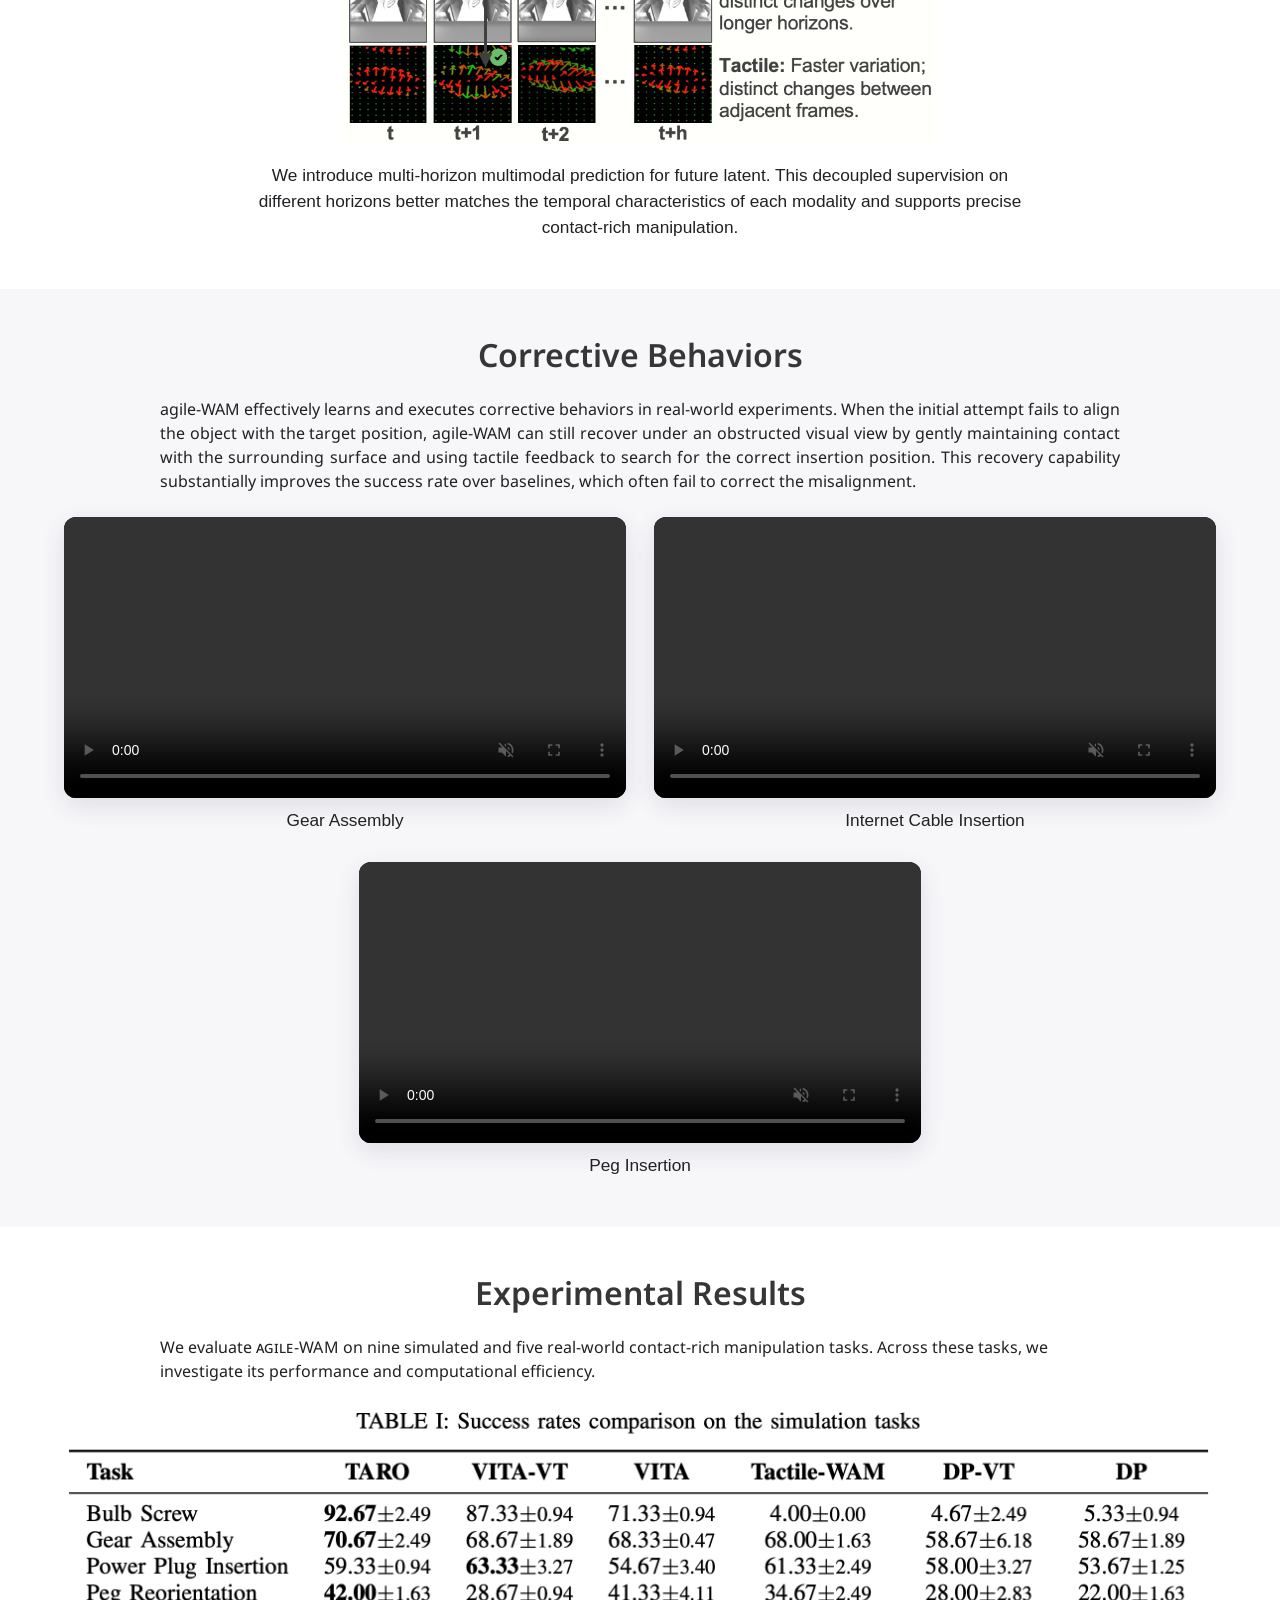
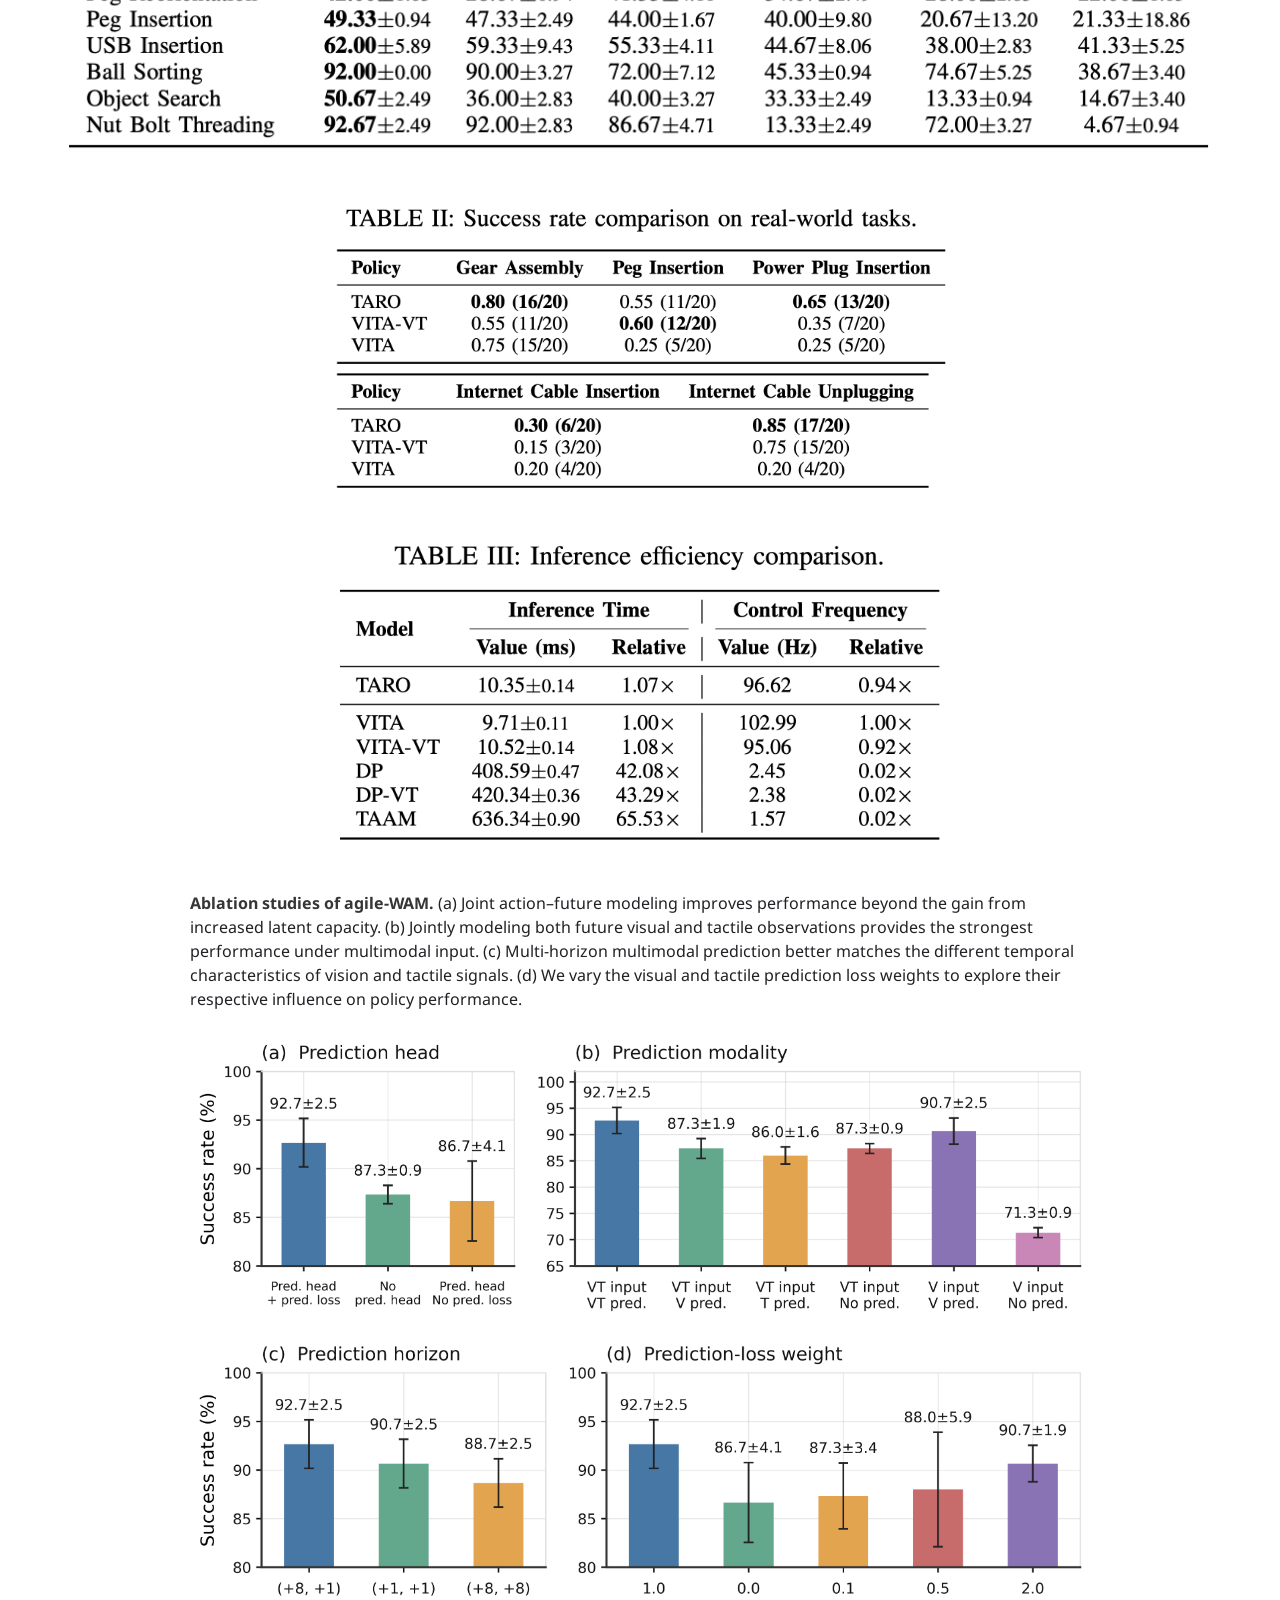
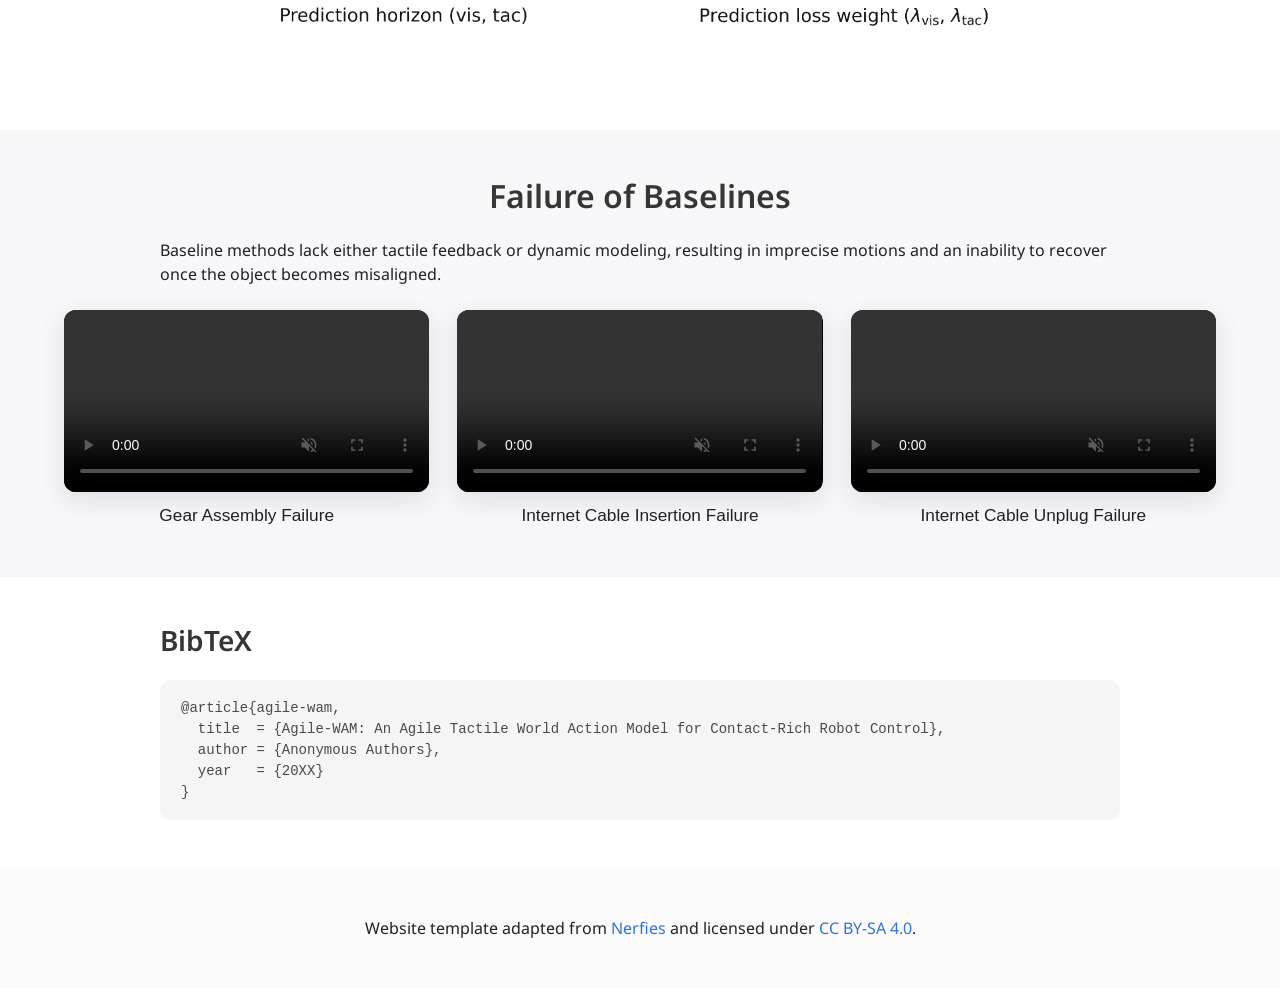
==== commit 257b1802: "Link paper and revise abstract" ====
--- a/anonymous/index.html
+++ b/anonymous/index.html
@@ -32,7 +32,8 @@
 
             <div class="publication-links">
               <span class="link-block">
-                <a href="#" class="button is-normal is-rounded is-dark" aria-label="Paper link placeholder">
+                <a href="https://arxiv.org/pdf/2609.20761" class="button is-normal is-rounded is-dark"
+                   aria-label="Paper PDF on arXiv">
                   <span class="icon"><i class="fas fa-file-pdf"></i></span>
                   <span>Paper</span>
                 </a>
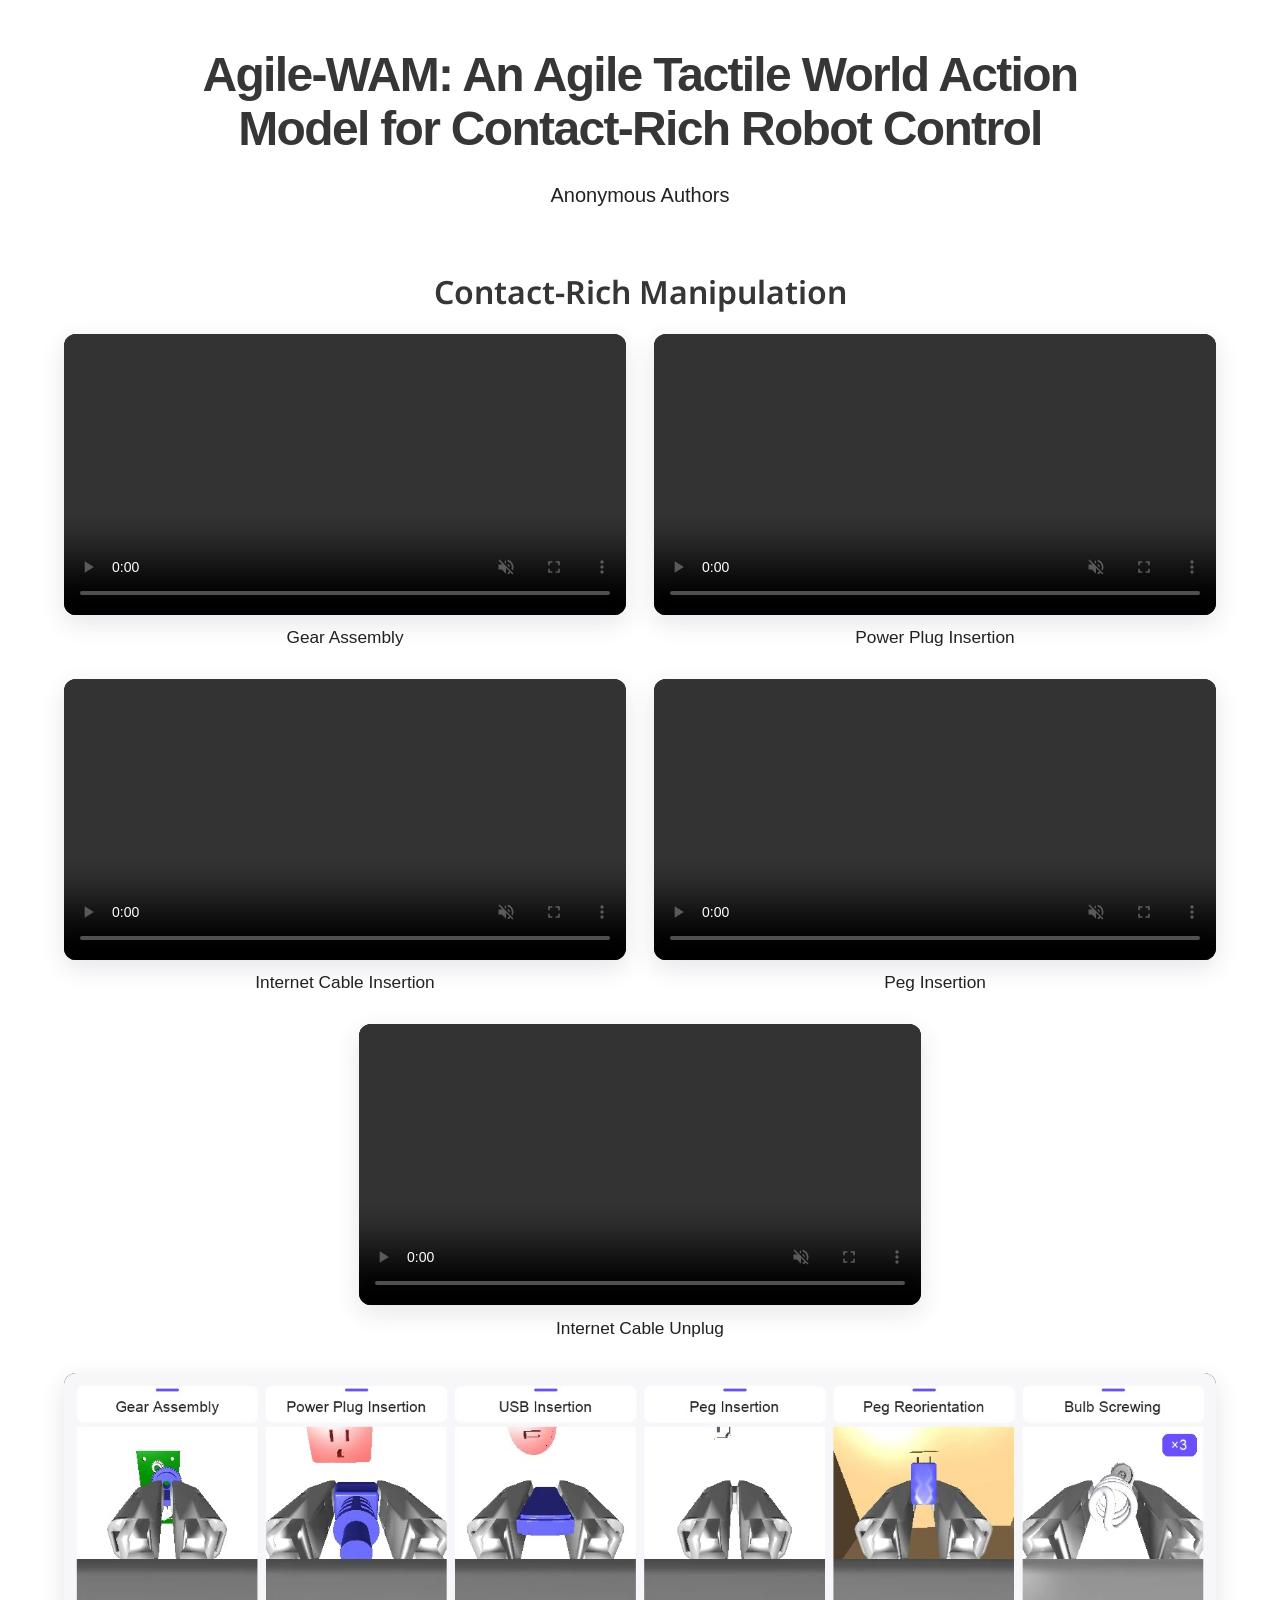
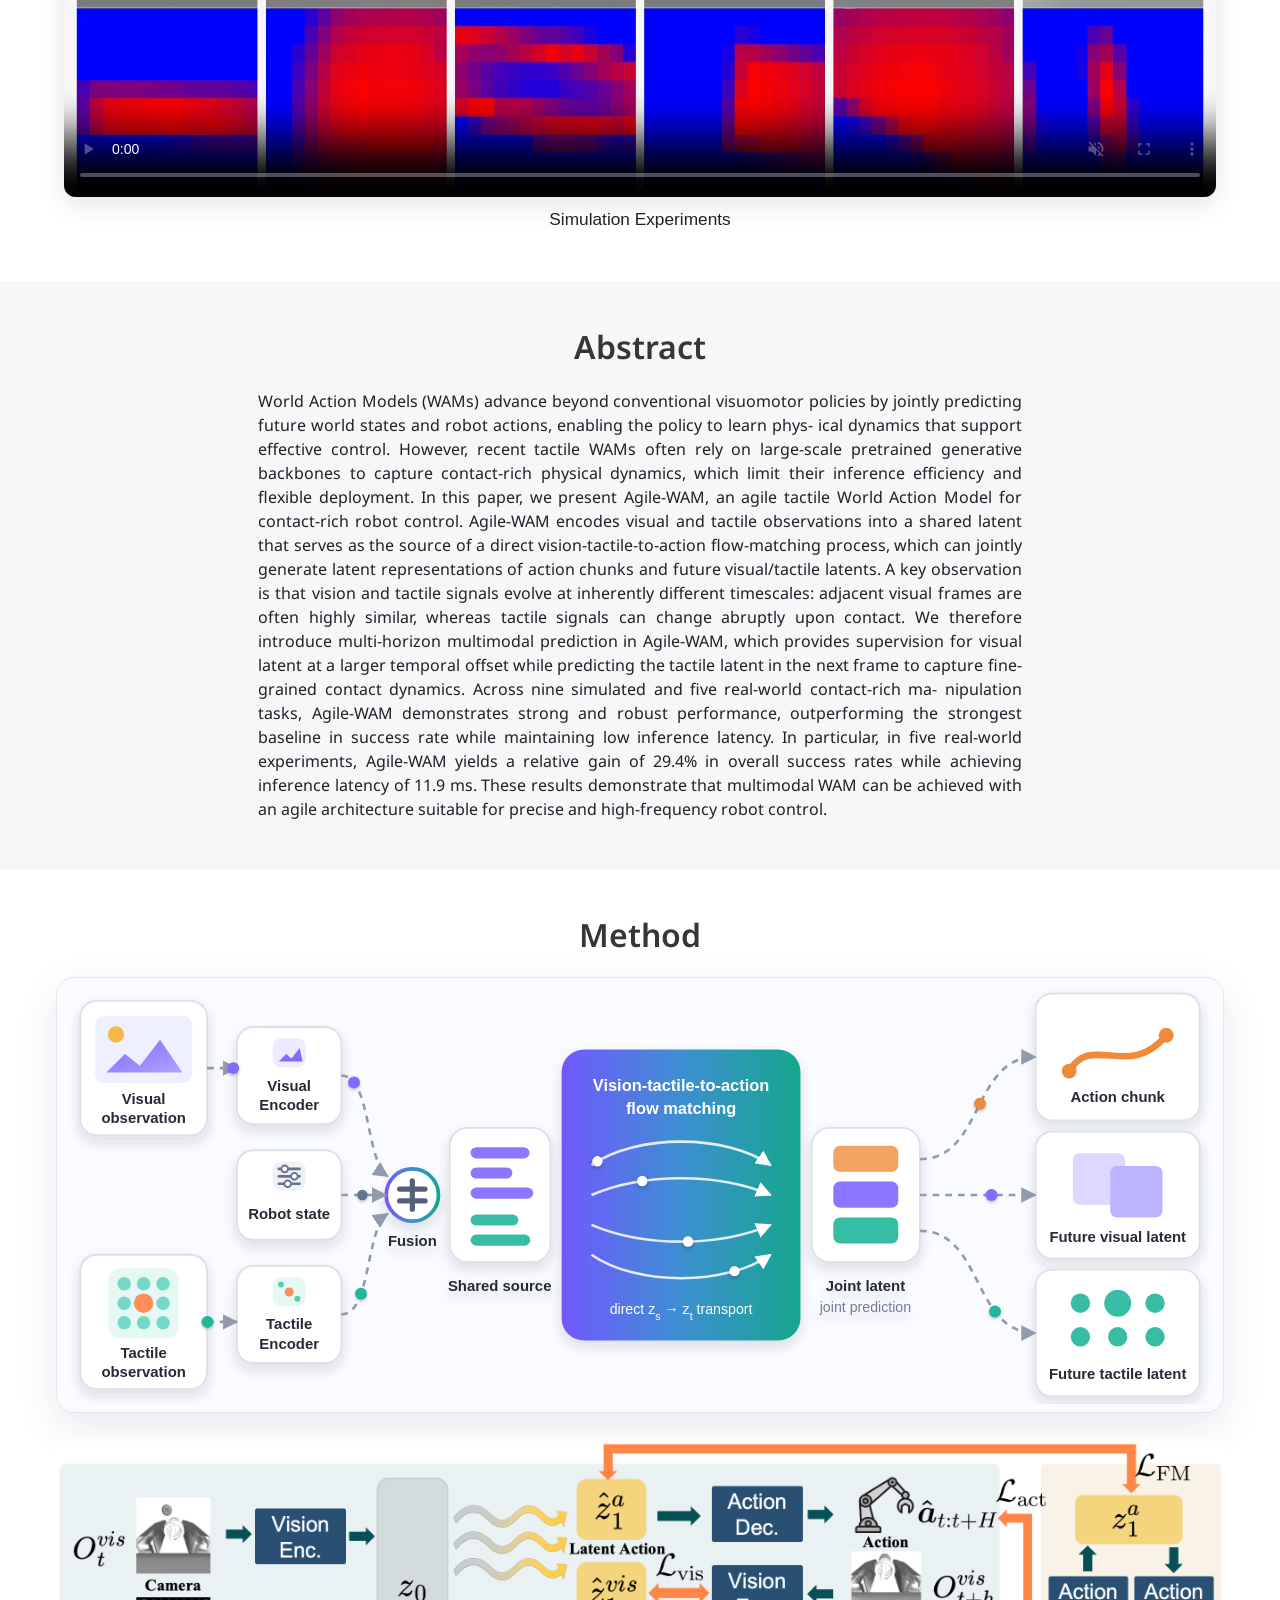
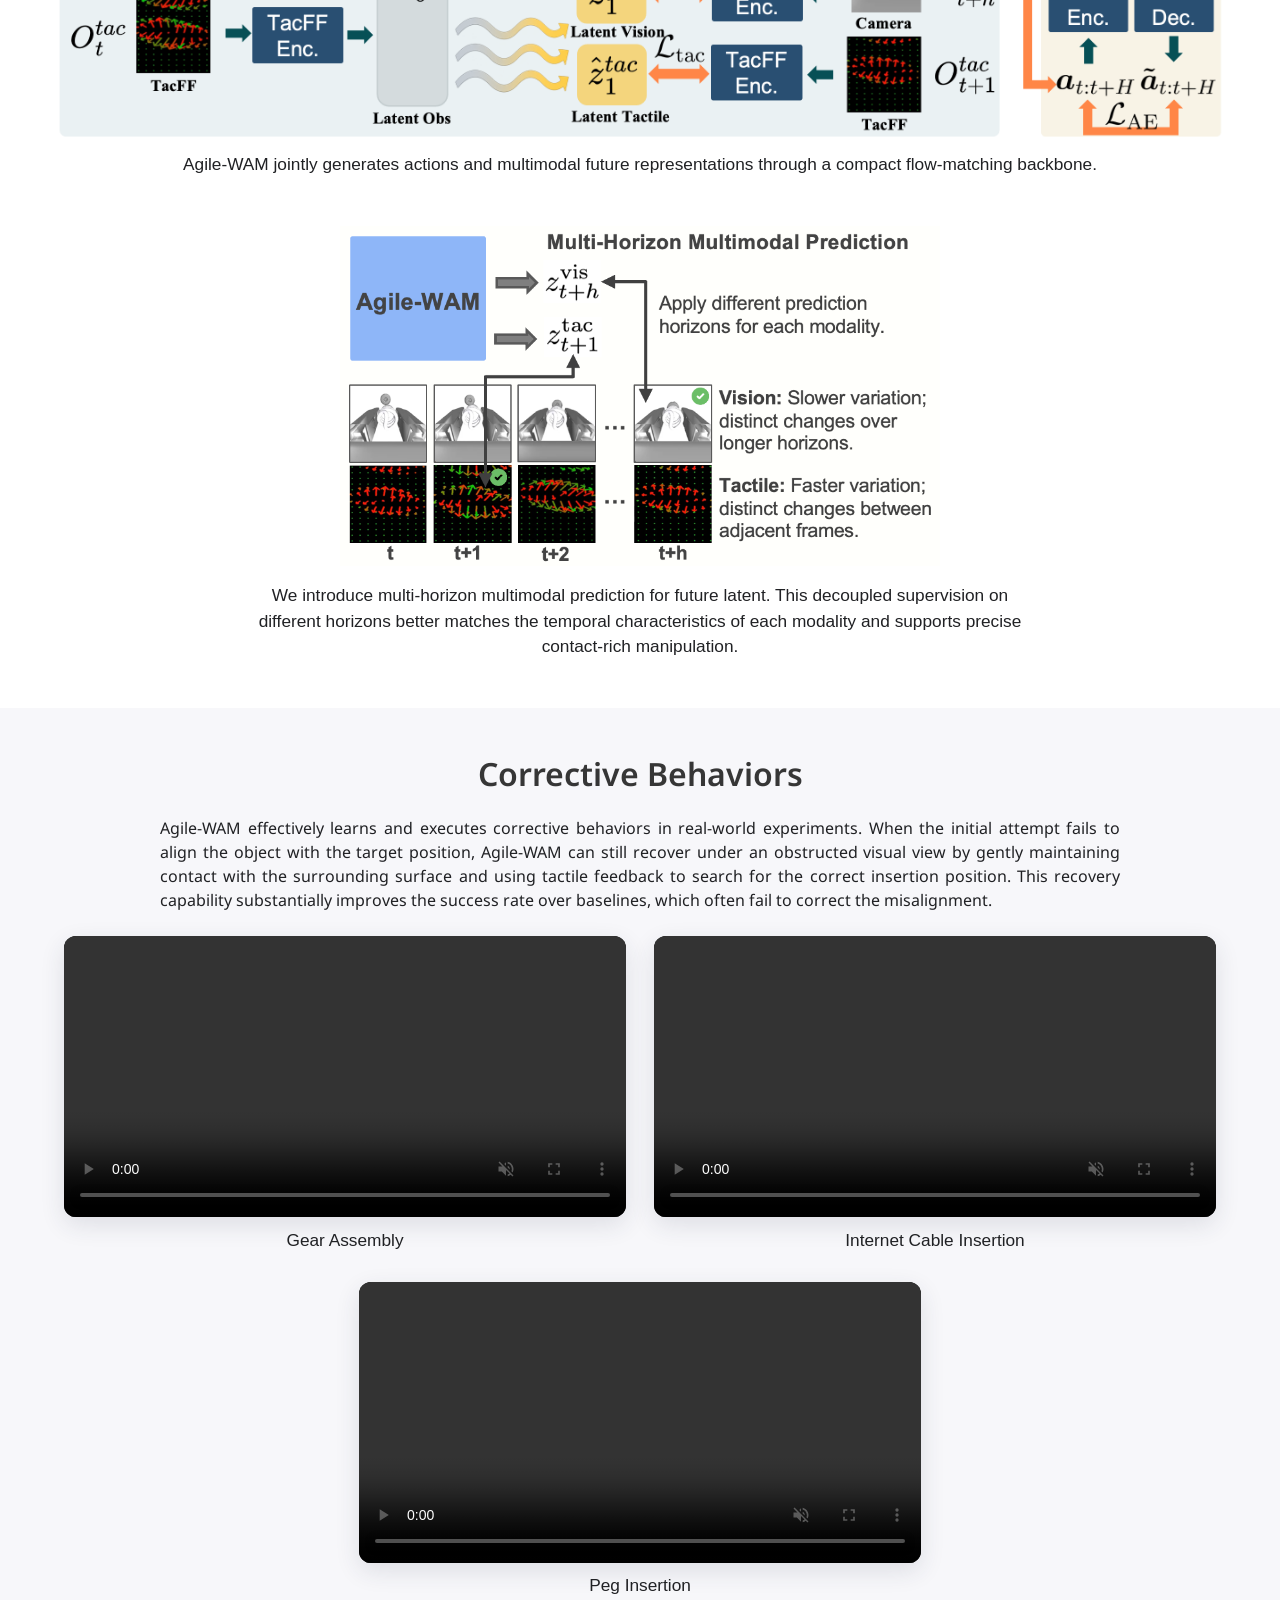
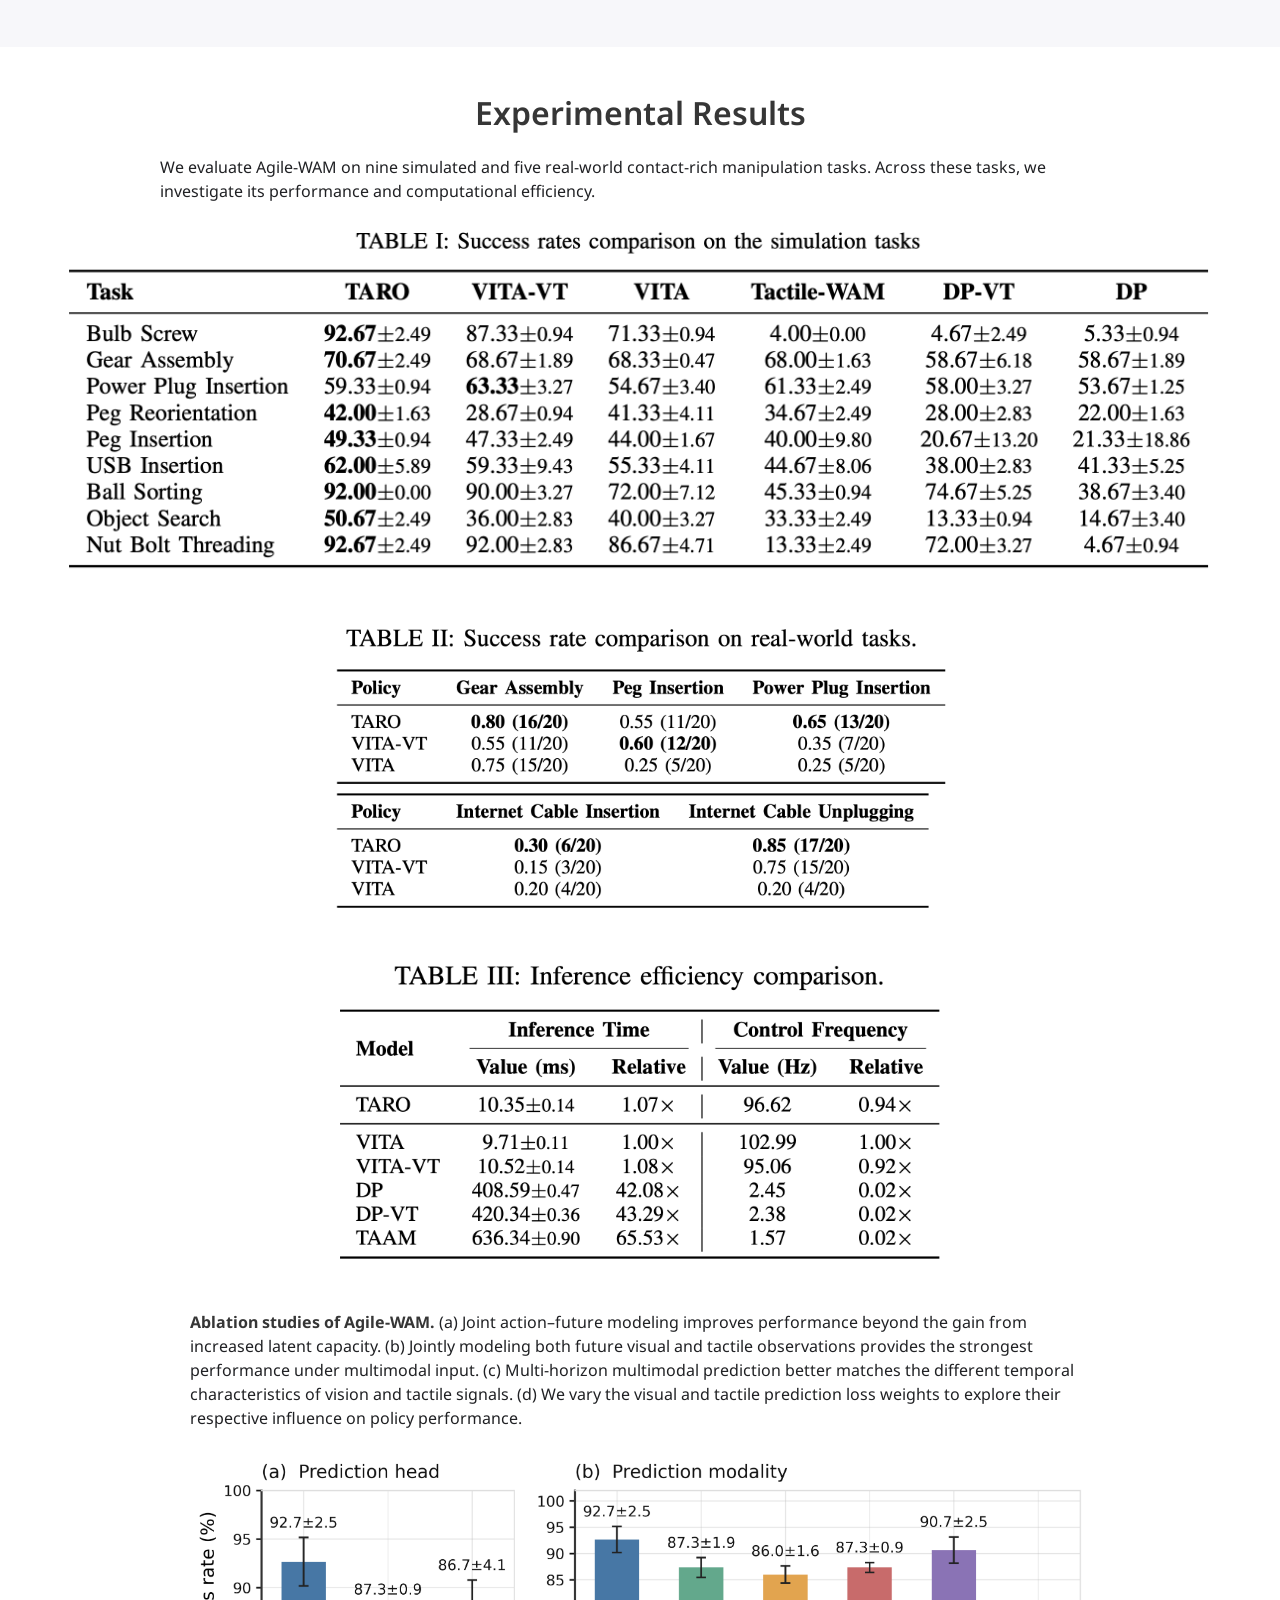
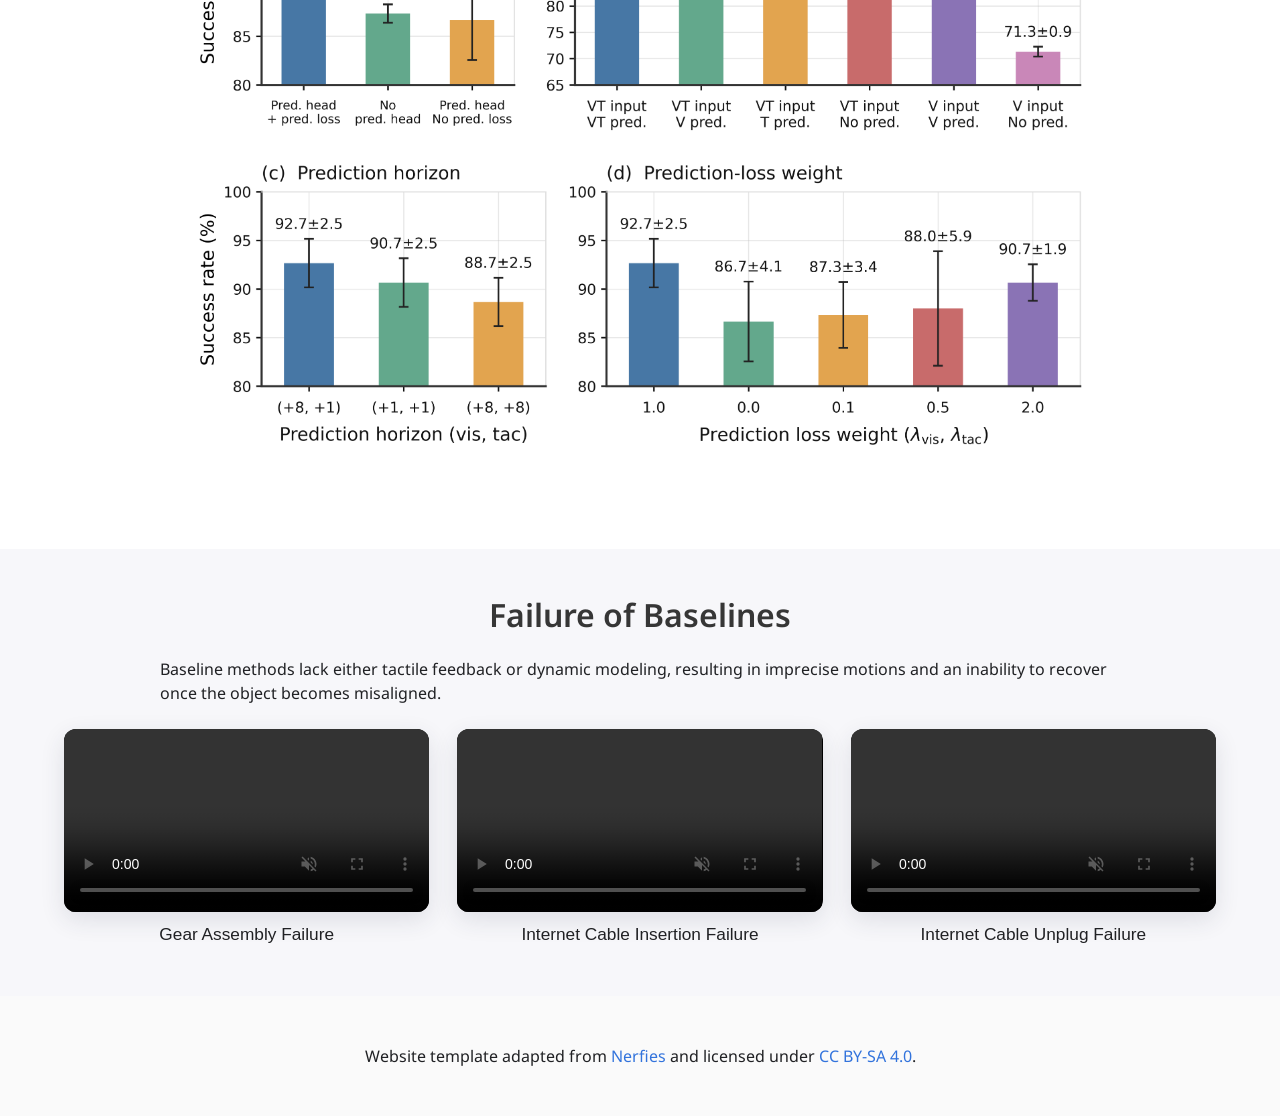
==== commit b1b7727f: "Add simulation experiment montage and update paper citation" ====
--- a/anonymous/index.html
+++ b/anonymous/index.html
@@ -30,15 +30,6 @@
               <span class="author-block">Anonymous Authors</span>
             </div>
 
-            <div class="publication-links">
-              <span class="link-block">
-                <a href="https://arxiv.org/pdf/2609.20761" class="button is-normal is-rounded is-dark"
-                   aria-label="Paper PDF on arXiv">
-                  <span class="icon"><i class="fas fa-file-pdf"></i></span>
-                  <span>Paper</span>
-                </a>
-              </span>
-            </div>
           </div>
         </div>
       </div>
@@ -80,6 +71,14 @@
           <figcaption>Internet Cable Unplug</figcaption>
         </figure>
       </div>
+      <figure class="task-video-card simulation-video-card">
+        <video controls autoplay muted loop playsinline preload="metadata"
+               poster="../static/images/simulation_experiments.jpg"
+               aria-label="Six simulation tasks with both stacked views. Bulb Screwing plays at three times speed.">
+          <source src="../static/images/simulation_experiments.mp4" type="video/mp4">
+        </video>
+        <figcaption>Simulation Experiments</figcaption>
+      </figure>
     </div>
   </section>
 
@@ -90,25 +89,35 @@
           <h2 class="title is-3">Abstract</h2>
           <div class="content has-text-justified">
             <p>
-              World Action Models (WAMs) improve robot control by jointly predicting actions and future
-              observations, but contact-rich manipulation requires physical information that vision alone
-              cannot reliably capture. Recent tactile WAMs often rely on large pretrained generative
-              backbones, which limit their inference efficiency and flexible deployment. To address this
-              limitation, we present Agile-WAM, an agile tactile World Action Model for contact-rich robot
-              control. Agile-WAM encodes visual and tactile observations into a shared latent that serves as
-              the source of a direct vision-tactile-to-action flow-matching process, which can jointly generate
-              latent representations of an action chunk and future visual/tactile latents.
-              A key observation is that vision and tactile signals evolve at inherently different timescales:
-              adjacent visual frames are often highly similar, whereas tactile signals can change abruptly upon
-              contact. We therefore introduce multi-horizon multimodal prediction in Agile-WAM, which provides
-              supervision for visual latent at a larger temporal offset while predicting the adjacent tactile
-              latent to preserve fine-grained contact dynamics. Across nine simulated and five real-world
-              contact-rich manipulation tasks, Agile-WAM demonstrates strong and robust performance,
-              outperforming the strongest baseline in success rate while maintaining low inference latency.
-              In particular, in five real-world experiments, Agile-WAM yields a relative gain of
-              <strong>29.4%</strong> in overall success rates while achieving inference latency of
-              <strong>2.2 ms</strong>. These results demonstrate that multimodal WAM can be achieved with an
-              agile architecture suitable for precise and high-frequency robot control.
+              World Action Models (WAMs) advance beyond
+              conventional visuomotor policies by jointly predicting future
+              world states and robot actions, enabling the policy to learn phys-
+              ical dynamics that support effective control. However, recent
+              tactile WAMs often rely on large-scale pretrained generative
+              backbones to capture contact-rich physical dynamics, which
+              limit their inference efficiency and flexible deployment. In this
+              paper, we present Agile-WAM, an agile tactile World Action
+              Model for contact-rich robot control. Agile-WAM encodes visual
+              and tactile observations into a shared latent that serves as the
+              source of a direct vision-tactile-to-action flow-matching process,
+              which can jointly generate latent representations of action
+              chunks and future visual/tactile latents. A key observation is
+              that vision and tactile signals evolve at inherently different
+              timescales: adjacent visual frames are often highly similar,
+              whereas tactile signals can change abruptly upon contact.
+              We therefore introduce multi-horizon multimodal prediction
+              in Agile-WAM, which provides supervision for visual latent
+              at a larger temporal offset while predicting the tactile latent
+              in the next frame to capture fine-grained contact dynamics.
+              Across nine simulated and five real-world contact-rich ma-
+              nipulation tasks, Agile-WAM demonstrates strong and robust
+              performance, outperforming the strongest baseline in success
+              rate while maintaining low inference latency. In particular, in
+              five real-world experiments, Agile-WAM yields a relative gain of
+              29.4% in overall success rates while achieving inference latency
+              of 11.9 ms. These results demonstrate that multimodal WAM
+              can be achieved with an agile architecture suitable for precise
+              and high-frequency robot control.
             </p>
           </div>
         </div>
@@ -122,8 +131,8 @@
       <figure class="method-figure">
         <div class="framework-container">
           <object class="framework-diagram" data="../static/images/taro_framework.svg" type="image/svg+xml"
-                  aria-label="Animated diagram of the agile-WAM framework">
-            agile-WAM framework: visual and tactile observations are encoded and fused into a shared
+                  aria-label="Animated diagram of the Agile-WAM framework">
+            Agile-WAM framework: visual and tactile observations are encoded and fused into a shared
             source latent, transformed through flow matching, and decoded or supervised as action,
             future visual, and future tactile targets.
           </object>
@@ -131,7 +140,7 @@
         <img class="tactile-framework-diagram" src="../static/images/tac_framework.png"
              alt="Tactile framework architecture">
         <figcaption>
-          agile-WAM jointly generates actions and multimodal future representations through a compact flow-matching backbone.
+          Agile-WAM jointly generates actions and multimodal future representations through a compact flow-matching backbone.
         </figcaption>
       </figure>
       <figure class="method-figure multi-horizon-figure">
@@ -150,8 +159,8 @@
       <h2 class="title is-3 has-text-centered">Corrective Behaviors</h2>
       <div class="content has-text-justified corrective-copy">
         <p>
-          agile-WAM effectively learns and executes corrective behaviors in real-world experiments.
-          When the initial attempt fails to align the object with the target position, agile-WAM can
+          Agile-WAM effectively learns and executes corrective behaviors in real-world experiments.
+          When the initial attempt fails to align the object with the target position, Agile-WAM can
           still recover under an obstructed visual view by gently maintaining contact with the
           surrounding surface and using tactile feedback to search for the correct insertion
           position. This recovery capability substantially improves the success rate over
@@ -186,7 +195,7 @@
       <h2 class="title is-3 has-text-centered">Experimental Results</h2>
       <div class="content results-copy">
         <p>
-          We evaluate <span class="taro-name">agile-WAM</span> on nine simulated and five real-world contact-rich
+          We evaluate Agile-WAM on nine simulated and five real-world contact-rich
           manipulation tasks. Across these tasks, we investigate its performance and computational efficiency.
         </p>
       </div>
@@ -204,7 +213,7 @@
       </figure>
       <div class="content ablation-copy">
         <p>
-          <strong>Ablation studies of agile-WAM.</strong>
+          <strong>Ablation studies of Agile-WAM.</strong>
           (a) Joint action&ndash;future modeling improves performance beyond the gain from increased latent capacity.
           (b) Jointly modeling both future visual and tactile observations provides the strongest performance under multimodal input.
           (c) Multi-horizon multimodal prediction better matches the different temporal characteristics of vision and tactile signals.
@@ -250,16 +259,6 @@
     </div>
   </section>
 
-  <section class="section" id="BibTeX">
-    <div class="container is-max-desktop content">
-      <h2 class="title">BibTeX</h2>
-      <pre><code>@article{agile-wam,
-  title  = {Agile-WAM: An Agile Tactile World Action Model for Contact-Rich Robot Control},
-  author = {Anonymous Authors},
-  year   = {20XX}
-}</code></pre>
-    </div>
-  </section>
 
   <footer class="footer">
     <div class="container">
--- a/static/css/index.css
+++ b/static/css/index.css
@@ -108,6 +108,10 @@
 .task-video-card {
   margin: 0;
   min-width: 0;
+}
+
+.simulation-video-card {
+  margin-top: 2rem;
 }
 
 .task-video-card video {
